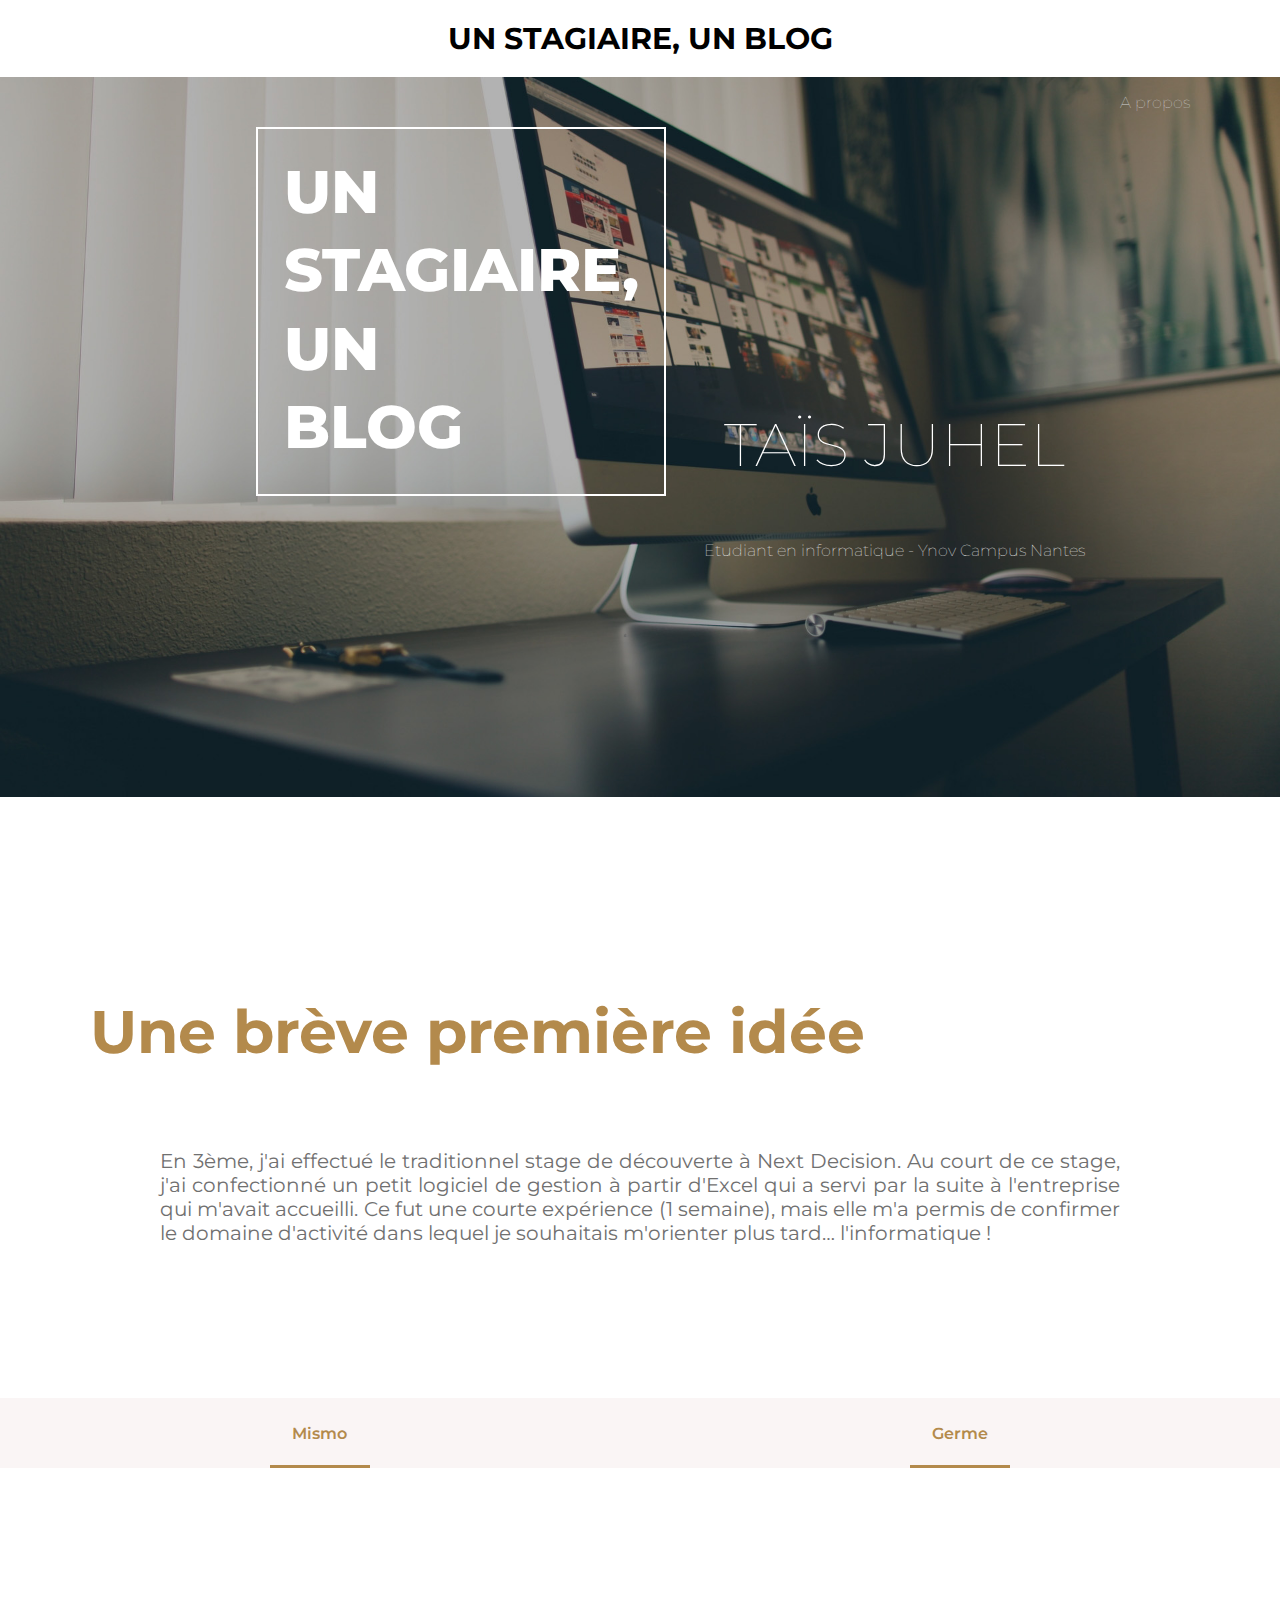
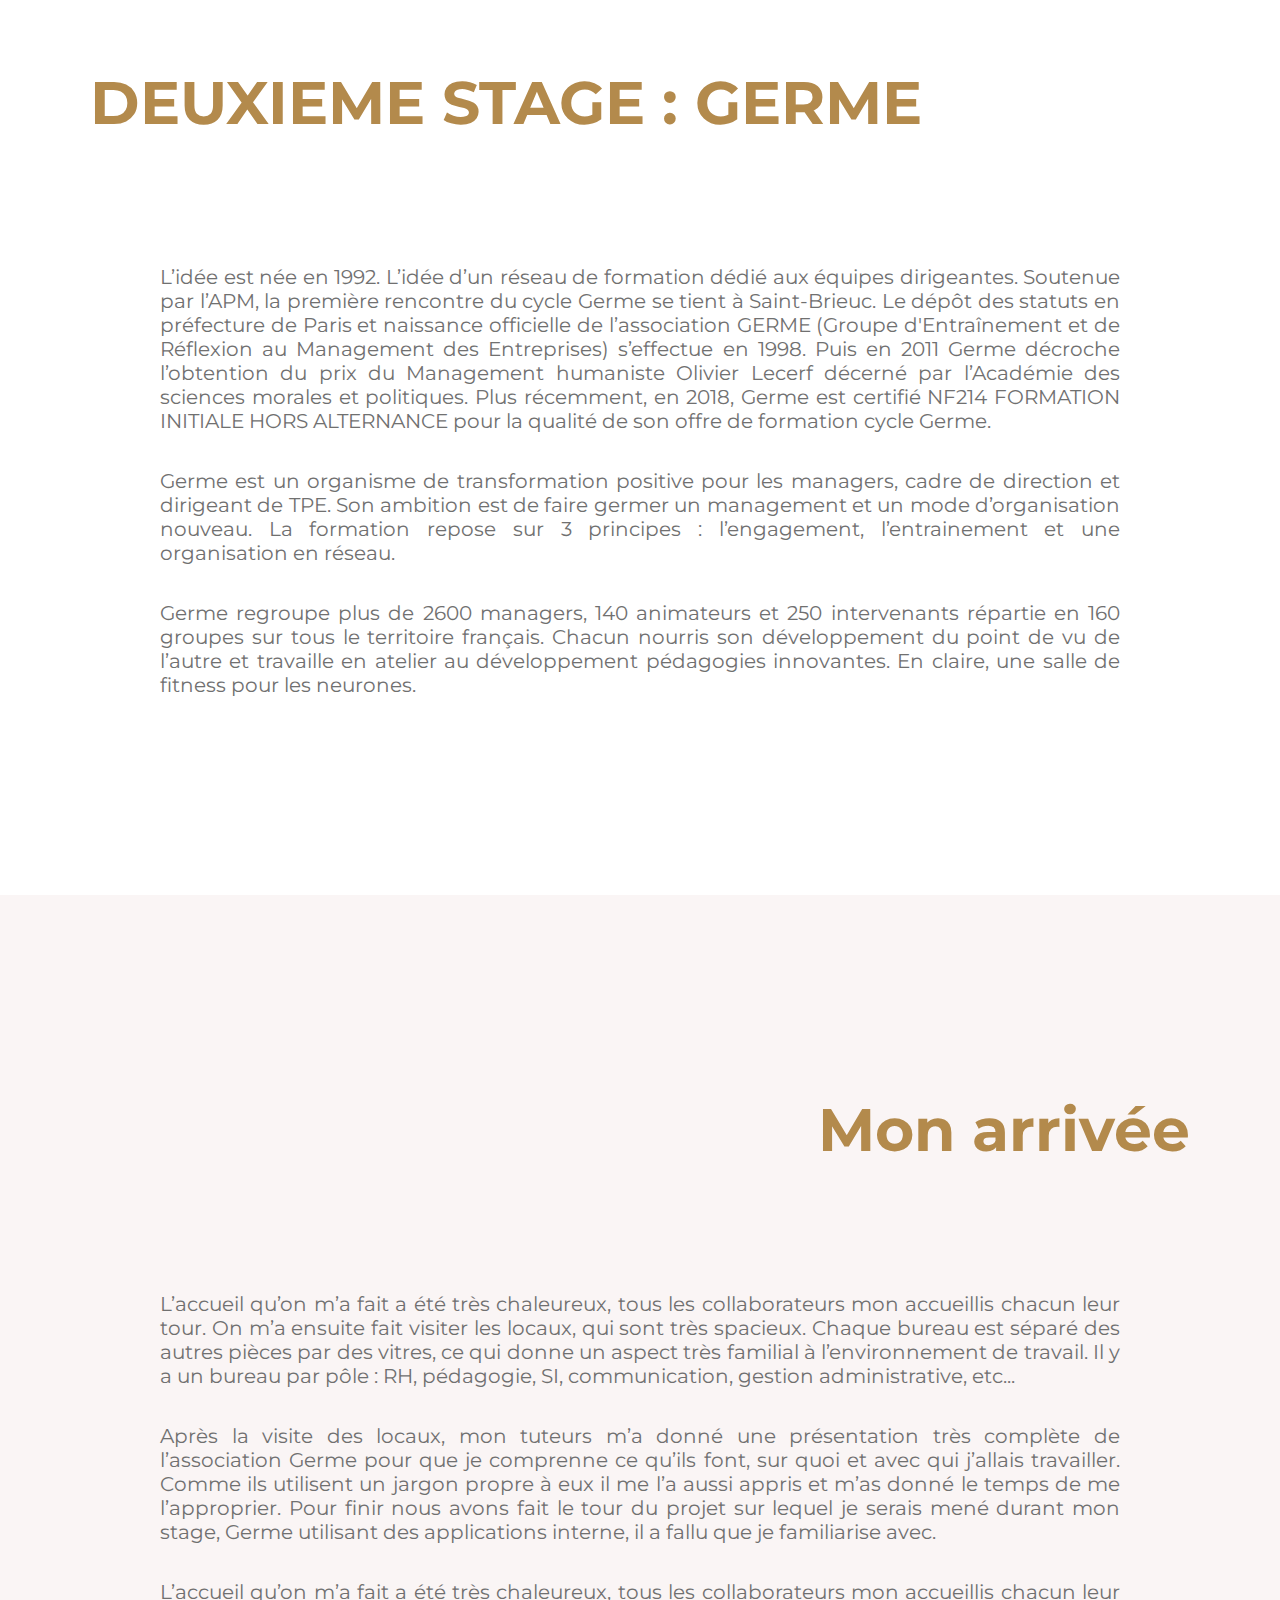
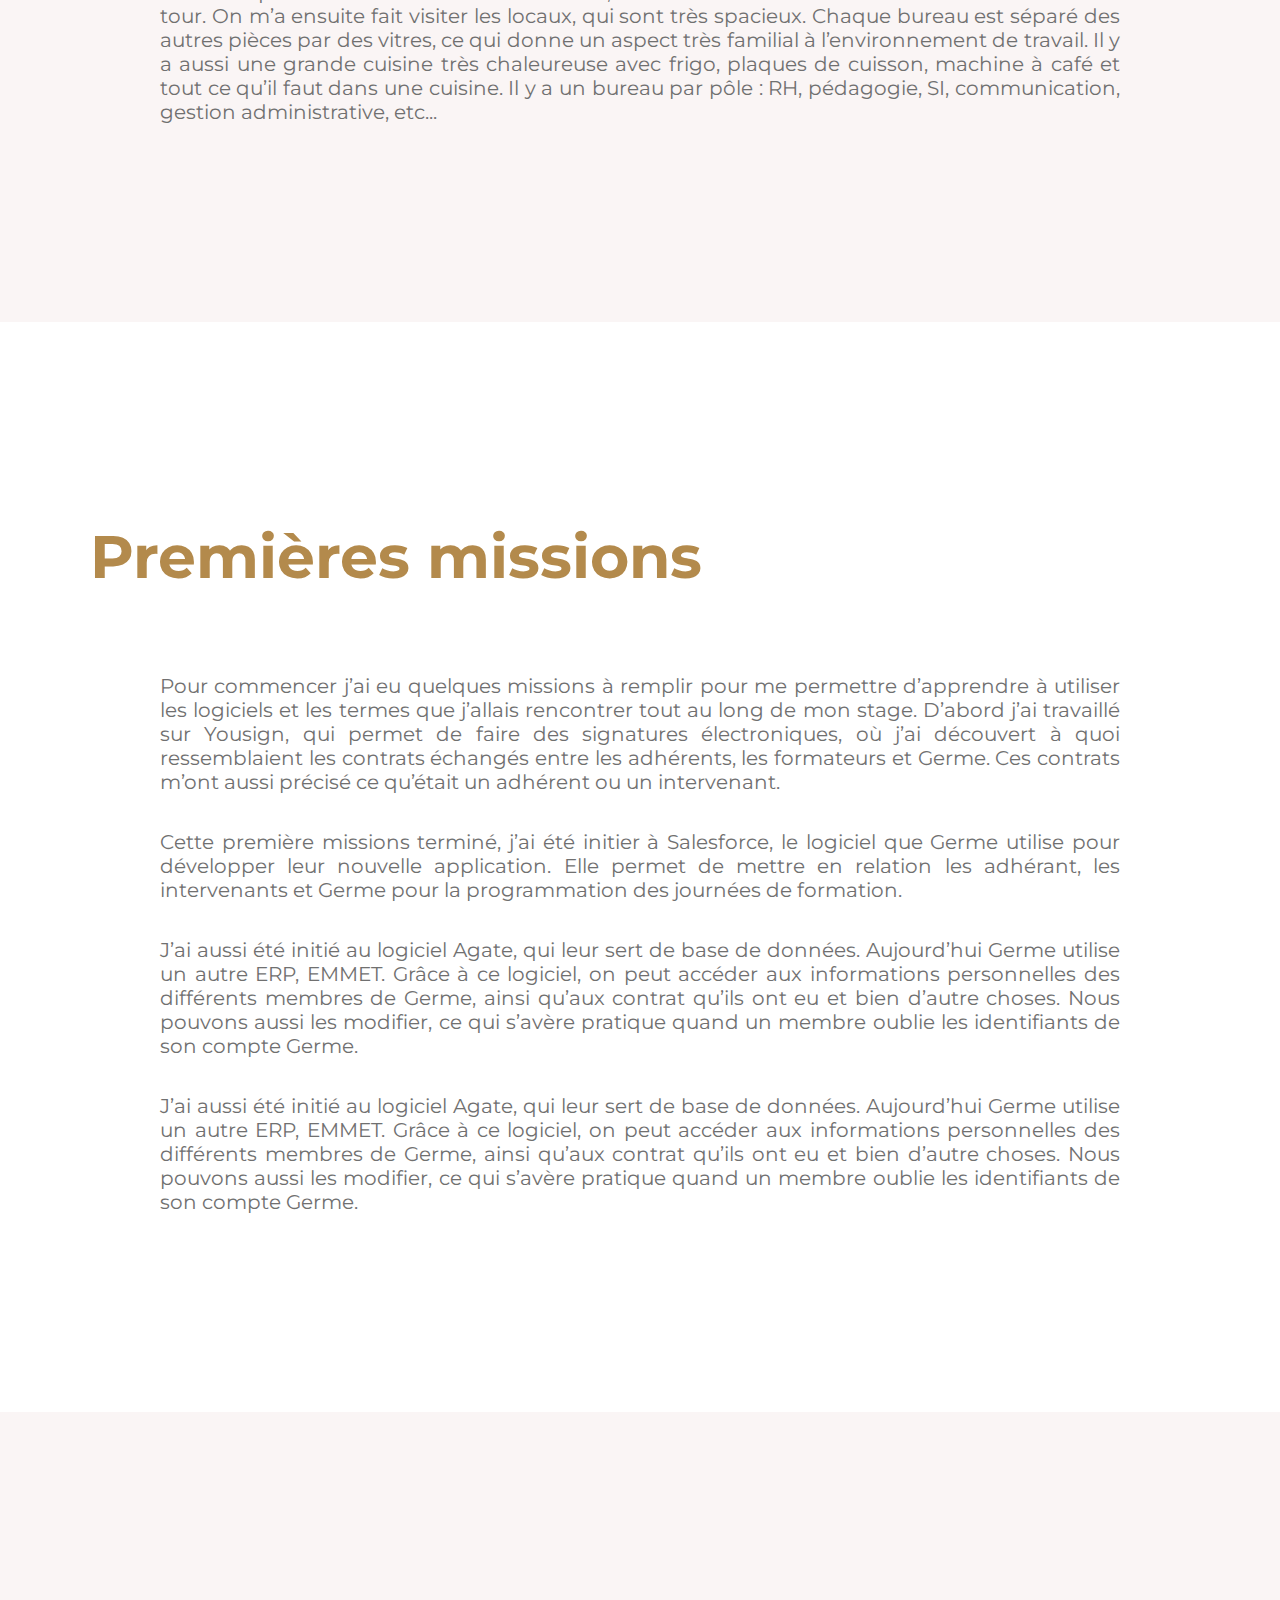
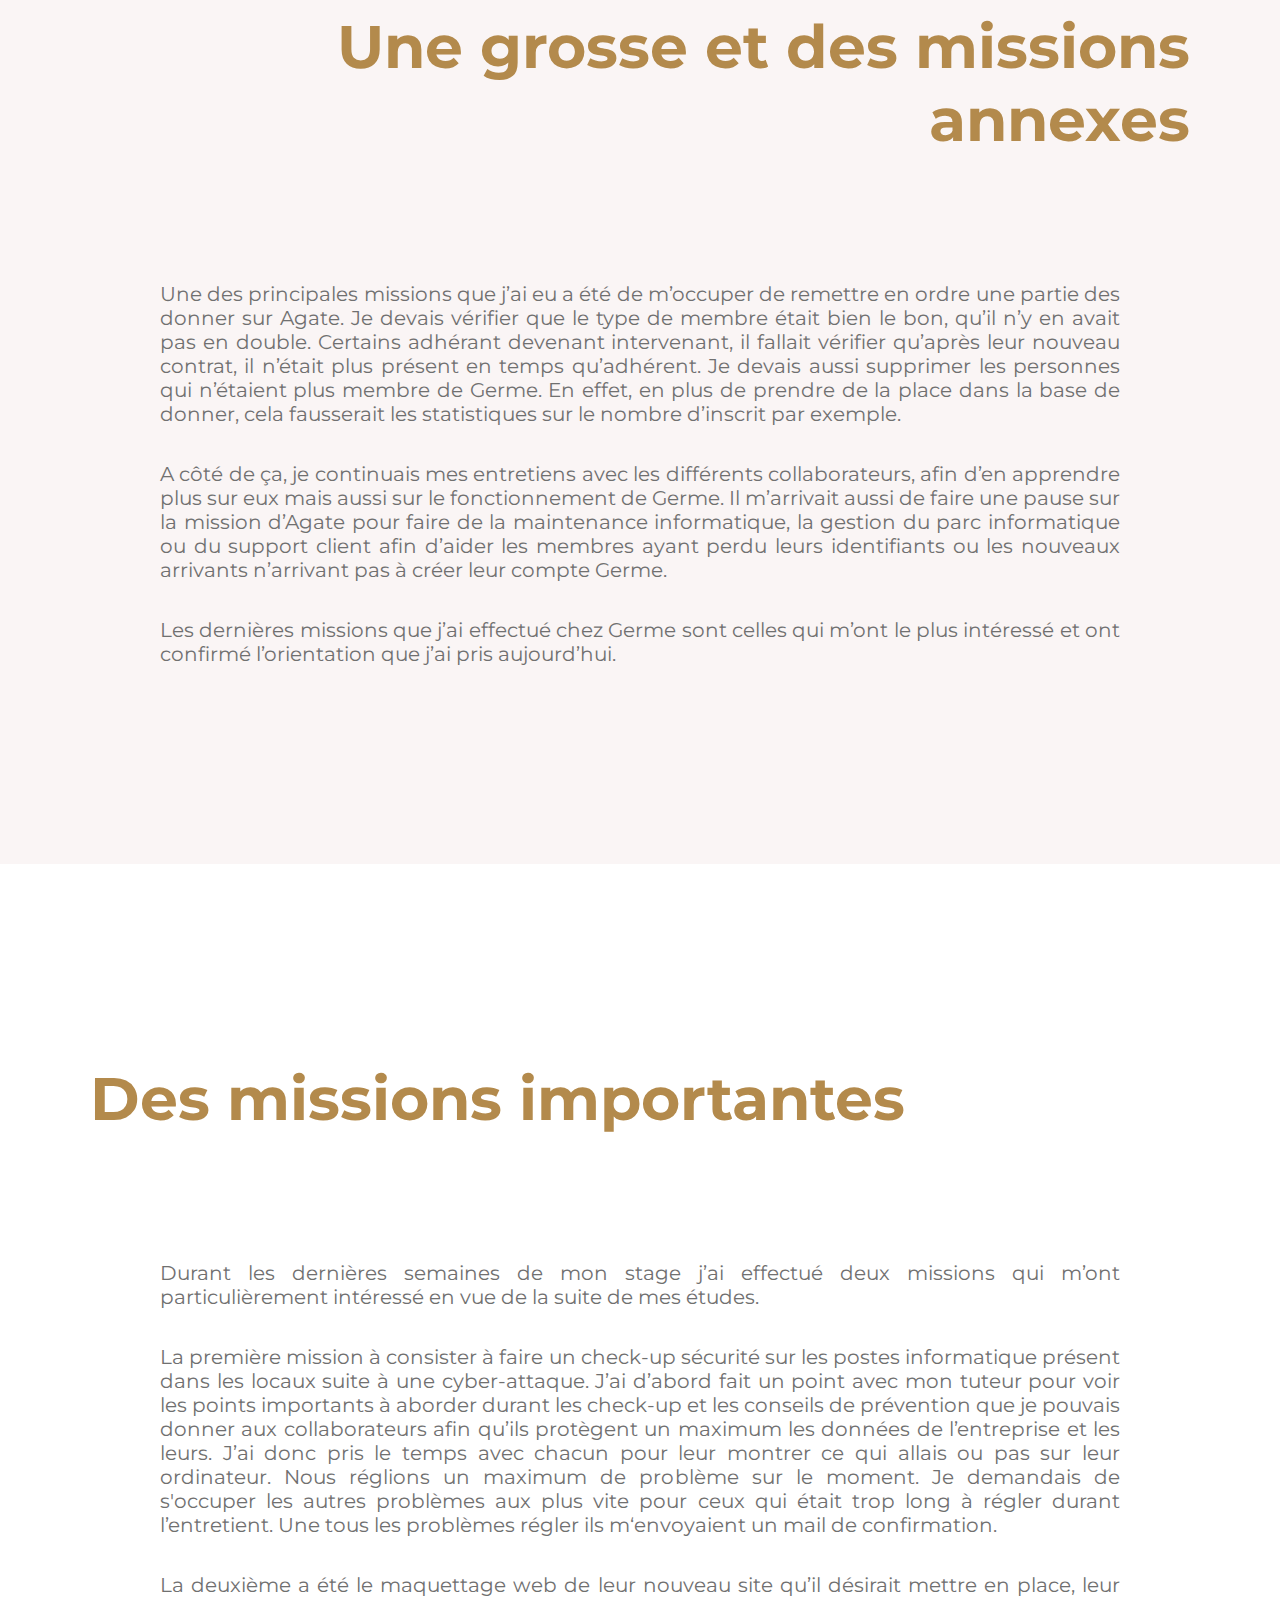
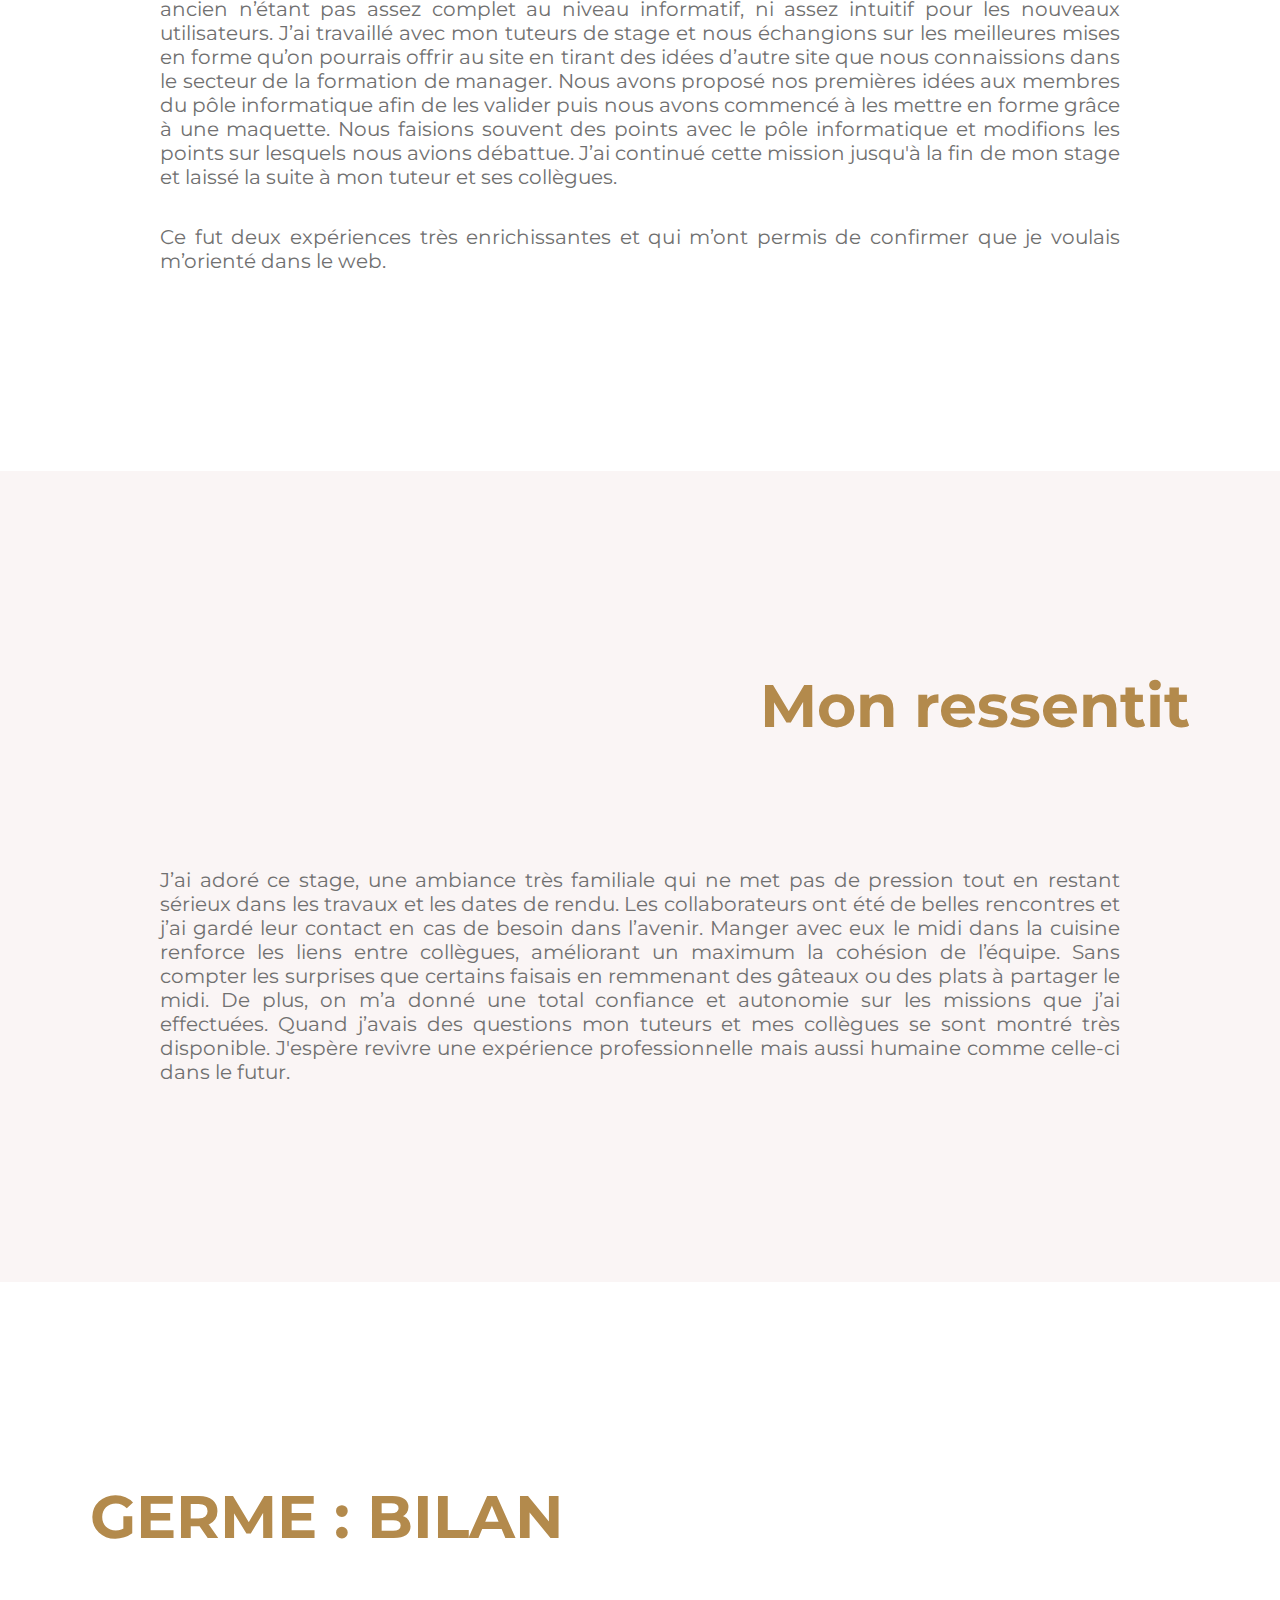
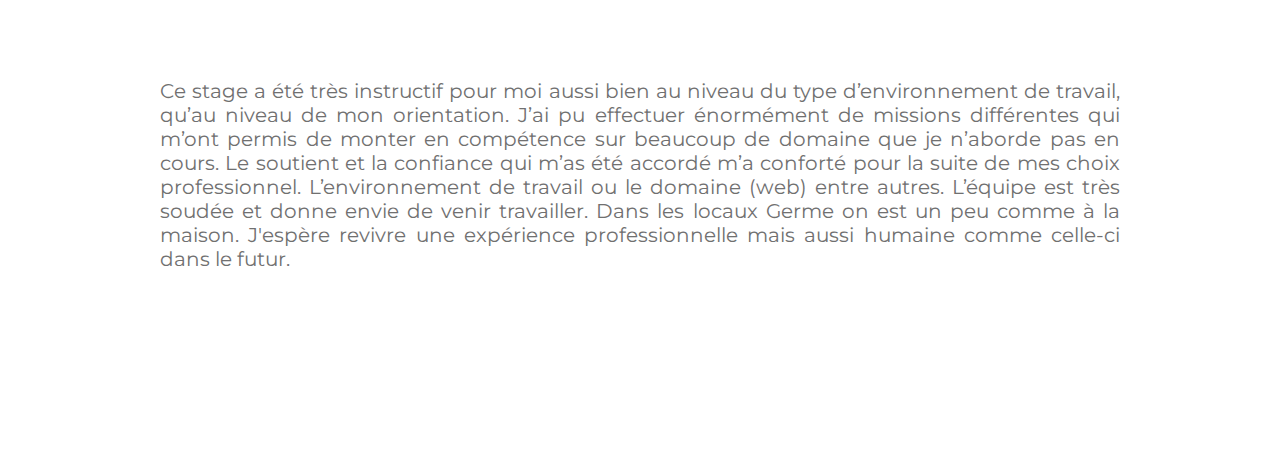
==== blog-germe.html @ 287009fa "toWeb" ====
<!DOCTYPE html>
<html lang="en">
<head>
    <meta charset="UTF-8">
    <meta name="viewport" content="width=device-width, initial-scale=1.0">
    <meta http-equiv="X-UA-Compatible" content="ie=edge">
    <link rel="stylesheet" href="css/blog.css">
    <link href="https://fonts.googleapis.com/css?family=Montserrat:400,800&display=swap" rel="stylesheet">
    <title>Un stagiaire, un blog</title>
</head>
<body>
    <h1>UN STAGIAIRE, UN BLOG</h1>
    <section id="pres">
        <div id="svg">
           <a id="aPropos" href="/">A propos</a>
        </div>
        <div id="profPres">
            <div id="cadre">
                <p>UN</p>
                <p>STAGIAIRE,</p>
                <p>UN</p>
                <p>BLOG</p>
            </div>
            <div id="info">
                <p id="name">TAÏS JUHEL</p>
                <p>Etudiant en informatique - Ynov Campus Nantes</p>
            </div>
        </div>
    </section>
    <article>
        <h2>Une brève première idée</h2>
        <p>En 3ème, j'ai effectué le traditionnel stage de découverte à Next Decision. Au court de ce stage, j'ai confectionné un petit logiciel de gestion à partir d'Excel qui a servi par la suite à l'entreprise qui m'avait accueilli. Ce fut une courte expérience (1 semaine), mais elle m'a permis de confirmer le domaine d'activité dans lequel je souhaitais m'orienter plus tard… l'informatique !</p>
    </article>
    <nav id="exp">
        <a href="blog-mismo.html" id="mismo" class="ongletChoix1">Mismo</a>
        <a href="blog-germe.html" id="germe" class="ongletChoix2">Germe</a>
    </nav>
    <article class="pair">
        <h2>DEUXIEME STAGE : GERME</h2>
        <p class="firstP">L’idée est née en 1992. L’idée d’un réseau de formation dédié aux équipes dirigeantes. Soutenue par l’APM, la première rencontre du cycle Germe se tient à Saint-Brieuc. Le dépôt des statuts en préfecture de Paris et naissance officielle de l’association GERME (Groupe d'Entraînement et de Réflexion au Management des Entreprises) s’effectue en 1998. Puis en 2011 Germe décroche l’obtention du prix du Management humaniste Olivier Lecerf décerné par l’Académie des sciences morales et politiques. Plus récemment, en 2018, Germe est certifié NF214 FORMATION INITIALE HORS ALTERNANCE pour la qualité de son offre de formation cycle Germe. </p>
        <p>Germe est un organisme de transformation positive pour les managers, cadre de direction et dirigeant de TPE. Son ambition est de faire germer un management et un mode d’organisation nouveau. La formation repose sur 3 principes : l’engagement, l’entrainement et une organisation en réseau. </p>
        <p class="lastP">Germe regroupe plus de 2600 managers, 140 animateurs et 250 intervenants répartie en 160 groupes sur tous le territoire français. Chacun nourris son développement du point de vu de l’autre et travaille en atelier au développement pédagogies innovantes. En claire, une salle de fitness pour les neurones. </p>
    </article>
    <article class="impair">
        <h2>Mon arrivée</h2>
        <p class="firstP">L’accueil qu’on m’a fait a été très chaleureux, tous les collaborateurs mon accueillis chacun leur tour. On m’a ensuite fait visiter les locaux, qui sont très spacieux. Chaque bureau est séparé des autres pièces par des vitres, ce qui donne un aspect très familial à l’environnement de travail. Il y a un bureau par pôle : RH, pédagogie, SI, communication, gestion administrative, etc... </p>
        <p>Après la visite des locaux, mon tuteurs m’a donné une présentation très complète de l’association Germe pour que je comprenne ce qu’ils font, sur quoi et avec qui j’allais travailler. Comme ils utilisent un jargon propre à eux il me l’a aussi appris et m’as donné le temps de me l’approprier. Pour finir nous avons fait le tour du projet sur lequel je serais mené durant mon stage, Germe utilisant des applications interne, il a fallu que je familiarise avec. </p>
        <p class="lastP">L’accueil qu’on m’a fait a été très chaleureux, tous les collaborateurs mon accueillis chacun leur tour. On m’a ensuite fait visiter les locaux, qui sont très spacieux. Chaque bureau est séparé des autres pièces par des vitres, ce qui donne un aspect très familial à l’environnement de travail. Il y a aussi une grande cuisine très chaleureuse avec frigo, plaques de cuisson, machine à café et tout ce qu’il faut dans une cuisine. Il y a un bureau par pôle : RH, pédagogie, SI, communication, gestion administrative, etc... </p>
    </article>
    <article class="pair">
        <h2>Premières missions</h2>
        <p class="fistP">Pour commencer j’ai eu quelques missions à remplir pour me permettre d’apprendre à utiliser les logiciels et les termes que j’allais rencontrer tout au long de mon stage. D’abord j’ai travaillé sur Yousign, qui permet de faire des signatures électroniques, où j’ai découvert à quoi ressemblaient les contrats échangés entre les adhérents, les formateurs et Germe. Ces contrats m’ont aussi précisé ce qu’était un adhérent ou un intervenant. </p>
        <p>Cette première missions terminé, j’ai été initier à Salesforce, le logiciel que Germe utilise pour développer leur nouvelle application. Elle permet de mettre en relation les adhérant, les intervenants et Germe pour la programmation des journées de formation. </p>
        <p>J’ai aussi été initié au logiciel Agate, qui leur sert de base de données. Aujourd’hui Germe utilise un autre ERP, EMMET. Grâce à ce logiciel, on peut accéder aux informations personnelles des différents membres de Germe, ainsi qu’aux contrat qu’ils ont eu et bien d’autre choses. Nous pouvons aussi les modifier, ce qui s’avère pratique quand un membre oublie les identifiants de son compte Germe. </p>
        <p class="lastP">J’ai aussi été initié au logiciel Agate, qui leur sert de base de données. Aujourd’hui Germe utilise un autre ERP, EMMET. Grâce à ce logiciel, on peut accéder aux informations personnelles des différents membres de Germe, ainsi qu’aux contrat qu’ils ont eu et bien d’autre choses. Nous pouvons aussi les modifier, ce qui s’avère pratique quand un membre oublie les identifiants de son compte Germe. </p>
    </article>
    <article class="impair">
        <h2>Une grosse et des missions annexes</h2>
        <p class="firstP">Une des principales missions que j’ai eu a été de m’occuper de remettre en ordre une partie des donner sur Agate. Je devais vérifier que le type de membre était bien le bon, qu’il n’y en avait pas en double. Certains adhérant devenant intervenant, il fallait vérifier qu’après leur nouveau contrat, il n’était plus présent en temps qu’adhérent. Je devais aussi supprimer les personnes qui n’étaient plus membre de Germe. En effet, en plus de prendre de la place dans la base de donner, cela fausserait les statistiques sur le nombre d’inscrit par exemple. </p>
        <p>A côté de ça, je continuais mes entretiens avec les différents collaborateurs, afin d’en apprendre plus sur eux mais aussi sur le fonctionnement de Germe. Il m’arrivait aussi de faire une pause sur la mission d’Agate pour faire de la maintenance informatique, la gestion du parc informatique ou du support client afin d’aider les membres ayant perdu leurs identifiants ou les nouveaux arrivants n’arrivant pas à créer leur compte Germe. </p>
        <p class="lastP">Les dernières missions que j’ai effectué chez Germe sont celles qui m’ont le plus intéressé et ont confirmé l’orientation que j’ai pris aujourd’hui. </p>
    </article>
    <article class="pair">
        <h2>Des missions importantes</h2>
        <p class="firstP">Durant les dernières semaines de mon stage j’ai effectué deux missions qui m’ont particulièrement intéressé en vue de la suite de mes études.  </p>
        <p>La première mission à consister à faire un check-up sécurité sur les postes informatique présent dans les locaux suite à une cyber-attaque. J’ai d’abord fait un point avec mon tuteur pour voir les points importants à aborder durant les check-up et les conseils de prévention que je pouvais donner aux collaborateurs afin qu’ils protègent un maximum les données de l’entreprise et les leurs. J’ai donc pris le temps avec chacun pour leur montrer ce qui allais ou pas sur leur ordinateur. Nous réglions un maximum de problème sur le moment. Je demandais de s'occuper les autres problèmes aux plus vite pour ceux qui était trop long à régler durant l’entretient. Une tous les problèmes régler ils m‘envoyaient un mail de confirmation. </p>
        <p>La deuxième a été le maquettage web de leur nouveau site qu’il désirait mettre en place, leur ancien n’étant pas assez complet au niveau informatif, ni assez intuitif pour les nouveaux utilisateurs. J’ai travaillé avec mon tuteurs de stage et nous échangions sur les meilleures mises en forme qu’on pourrais offrir au site en tirant des idées d’autre site que nous connaissions dans le secteur de la formation de manager. Nous avons proposé nos premières idées aux membres du pôle informatique afin de les valider puis nous avons commencé à les mettre en forme grâce à une maquette. Nous faisions souvent des points avec le pôle informatique et modifions les points sur lesquels nous avions débattue. J’ai continué cette mission jusqu'à la fin de mon stage et laissé la suite à mon tuteur et ses collègues.</p>
        <p class="lastP">Ce fut deux expériences très enrichissantes et qui m’ont permis de confirmer que je voulais m’orienté dans le web. </p>
    </article>
    <article class="impair">
        <h2>Mon ressentit</h2>
        <p class="firstP lastP">J’ai adoré ce stage, une ambiance très familiale qui ne met pas de pression tout en restant sérieux dans les travaux et les dates de rendu. Les collaborateurs ont été de belles rencontres et j’ai gardé leur contact en cas de besoin dans l’avenir. Manger avec eux le midi dans la cuisine renforce les liens entre collègues, améliorant un maximum la cohésion de l’équipe. Sans compter les surprises que certains faisais en remmenant des gâteaux ou des plats à partager le midi. De plus, on m’a donné une total confiance et autonomie sur les missions que j’ai effectuées. Quand j’avais des questions mon tuteurs et mes collègues se sont montré très disponible. J'espère revivre une expérience professionnelle mais aussi humaine comme celle-ci dans le futur.</p>
    </article>
    <article class="pair">
        <h2>GERME : BILAN</h2>
        <p class="firstP lastP">Ce stage a été très instructif pour moi aussi bien au niveau du type d’environnement de travail, qu’au niveau de mon orientation. J’ai pu effectuer énormément de missions différentes qui m’ont permis de monter en compétence sur beaucoup de domaine que je n’aborde pas en cours. Le soutient et la confiance qui m’as été accordé m’a conforté pour la suite de mes choix professionnel. L’environnement de travail ou le domaine (web) entre autres. L’équipe est très soudée et donne envie de venir travailler. Dans les locaux Germe on est un peu comme à la maison. J'espère revivre une expérience professionnelle mais aussi humaine comme celle-ci dans le futur. </p>
    </article>
</body>
</html>
---- css/blog.css ----
body {
  margin: 0;
  font-family: 'Montserrat', sans-serif;
}

a {
  text-decoration: none;
}

h1 {
  font-weight: bolder;
  text-align: center;
  font-size: 30px;
}

#pres {
  height: 80vh;
  font-weight: lighter;
  text-align: center;
  background: url(../img/applePC.jpg);
  background-size: 100%;
}

#pers img {
  color: red;
}

#profPres {
  position: relative;
  color: white;
  text-align: left;
}

#svg {
  display: -webkit-box;
  display: -ms-flexbox;
  display: flex;
  -webkit-box-align: center;
      -ms-flex-align: center;
          align-items: center;
  -webkit-box-pack: end;
      -ms-flex-pack: end;
          justify-content: flex-end;
  fill: lightgray;
  width: 100%;
  height: 50px;
}

#svg #aPropos {
  color: lightgray;
  margin-right: 10vh;
}

#cadre {
  display: inline-block;
  margin-left: 20%;
  border: solid 2px white;
  padding: 2%;
}

#cadre p {
  margin: 0;
  margin-bottom: 8%;
  font-size: 60px;
  height: 50px;
  font-weight: 800;
}

#info {
  text-align: center;
  position: absolute;
  left: 55%;
  top: 60%;
}

#info #name {
  font-size: 60px;
}

article {
  padding: 15vh 0;
  text-align: justify;
}

article h2 {
  margin: 7vh 7vw;
  color: #B38A4C;
  font-size: 60px;
}

article p {
  margin: 0 auto;
  padding: 2vh 0;
  font-size: 20px;
  color: #707070;
  width: 75%;
}

article .firstP {
  padding-top: 7vh;
}

article .lastP {
  padding-bottom: 7vh;
}

.impair {
  background-color: #FAF5F5;
}

.impair h2 {
  text-align: right;
}

#exp {
  position: relative;
  display: -webkit-box;
  display: -ms-flexbox;
  display: flex;
  -ms-flex-pack: distribute;
      justify-content: space-around;
  -webkit-box-align: center;
      -ms-flex-align: center;
          align-items: center;
  width: 100%;
  background-color: #FAF5F5;
  height: 70px;
}

#exp a {
  color: #B38A4C;
  font-weight: 600;
}

#exp a.ongletChoix1::after {
  position: absolute;
  content: ' ';
  width: 100px;
  height: 3px;
  background-color: #B38A4C;
  bottom: 0;
  left: calc(25% - 50px);
}

#exp a.ongletChoix2::after {
  position: absolute;
  content: ' ';
  width: 100px;
  height: 3px;
  background-color: #B38A4C;
  bottom: 0;
  left: calc(75% - 50px);
}
/*# sourceMappingURL=blog.css.map */
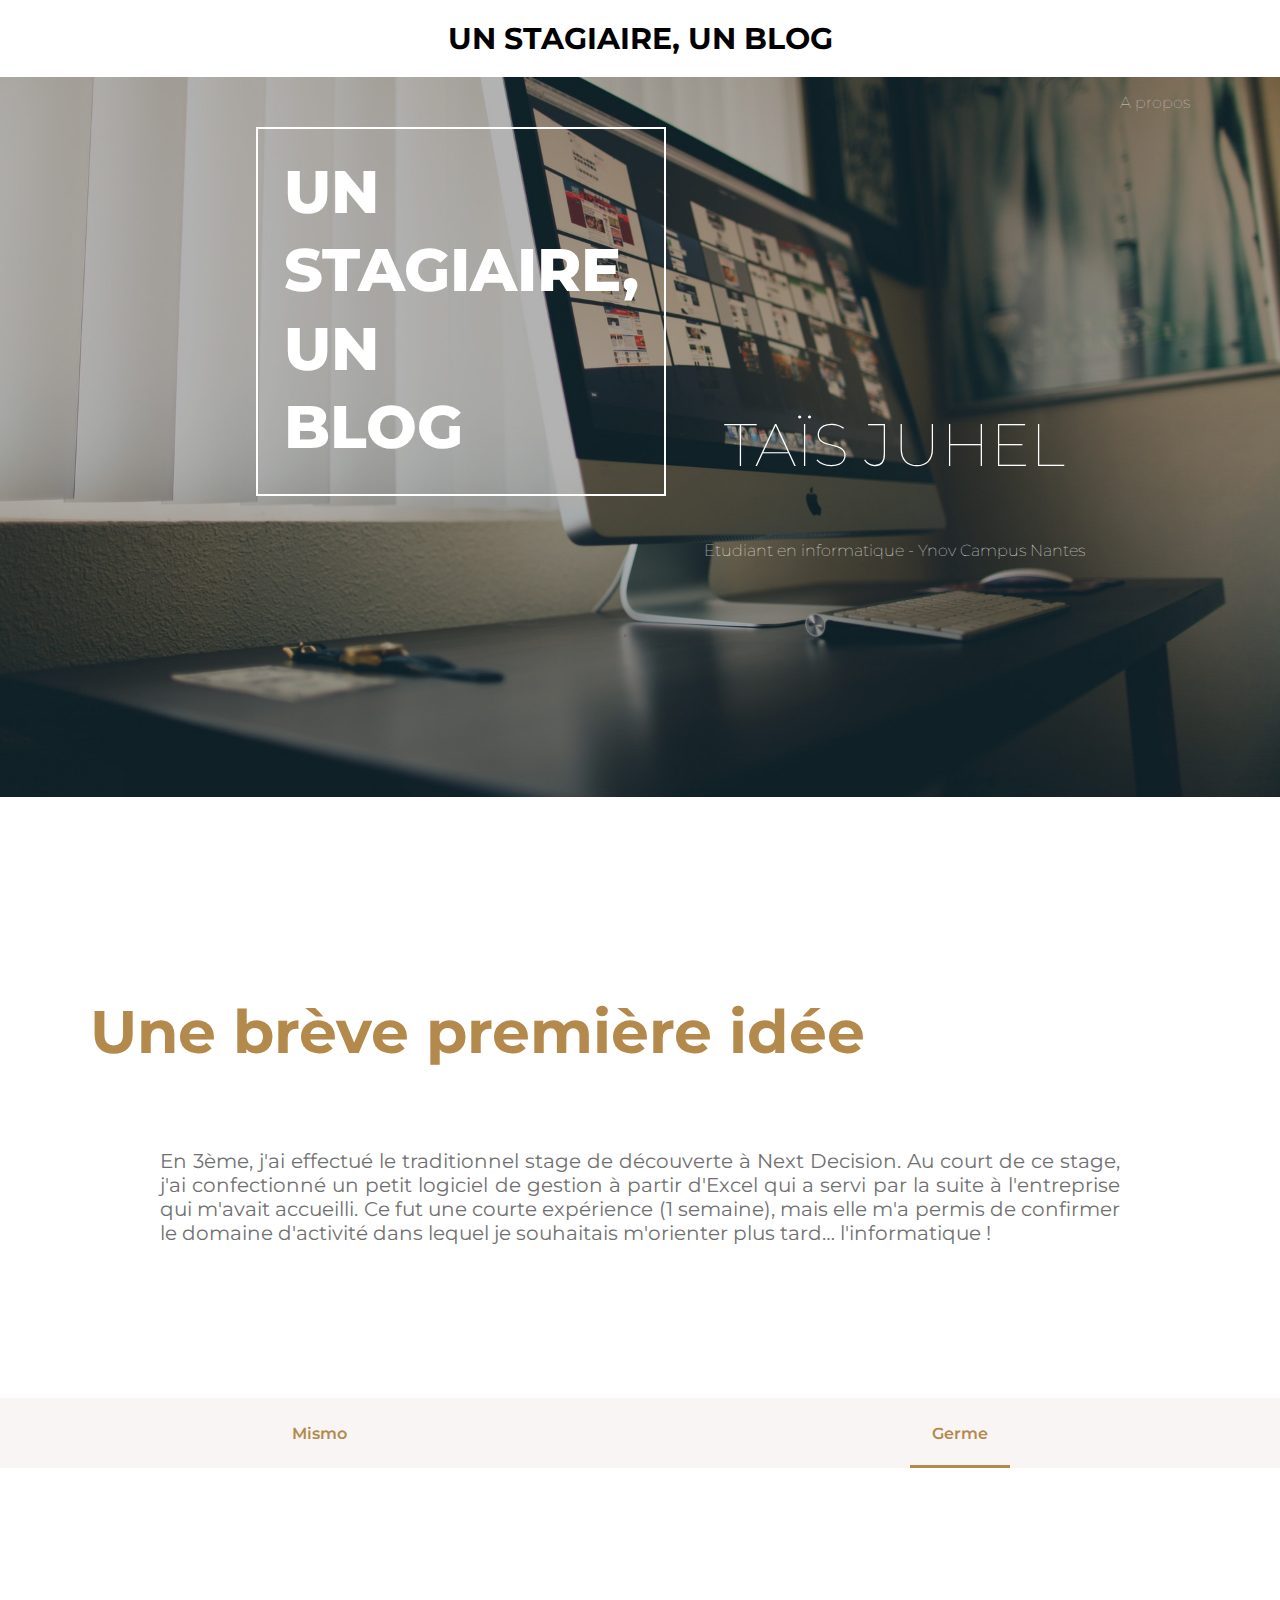
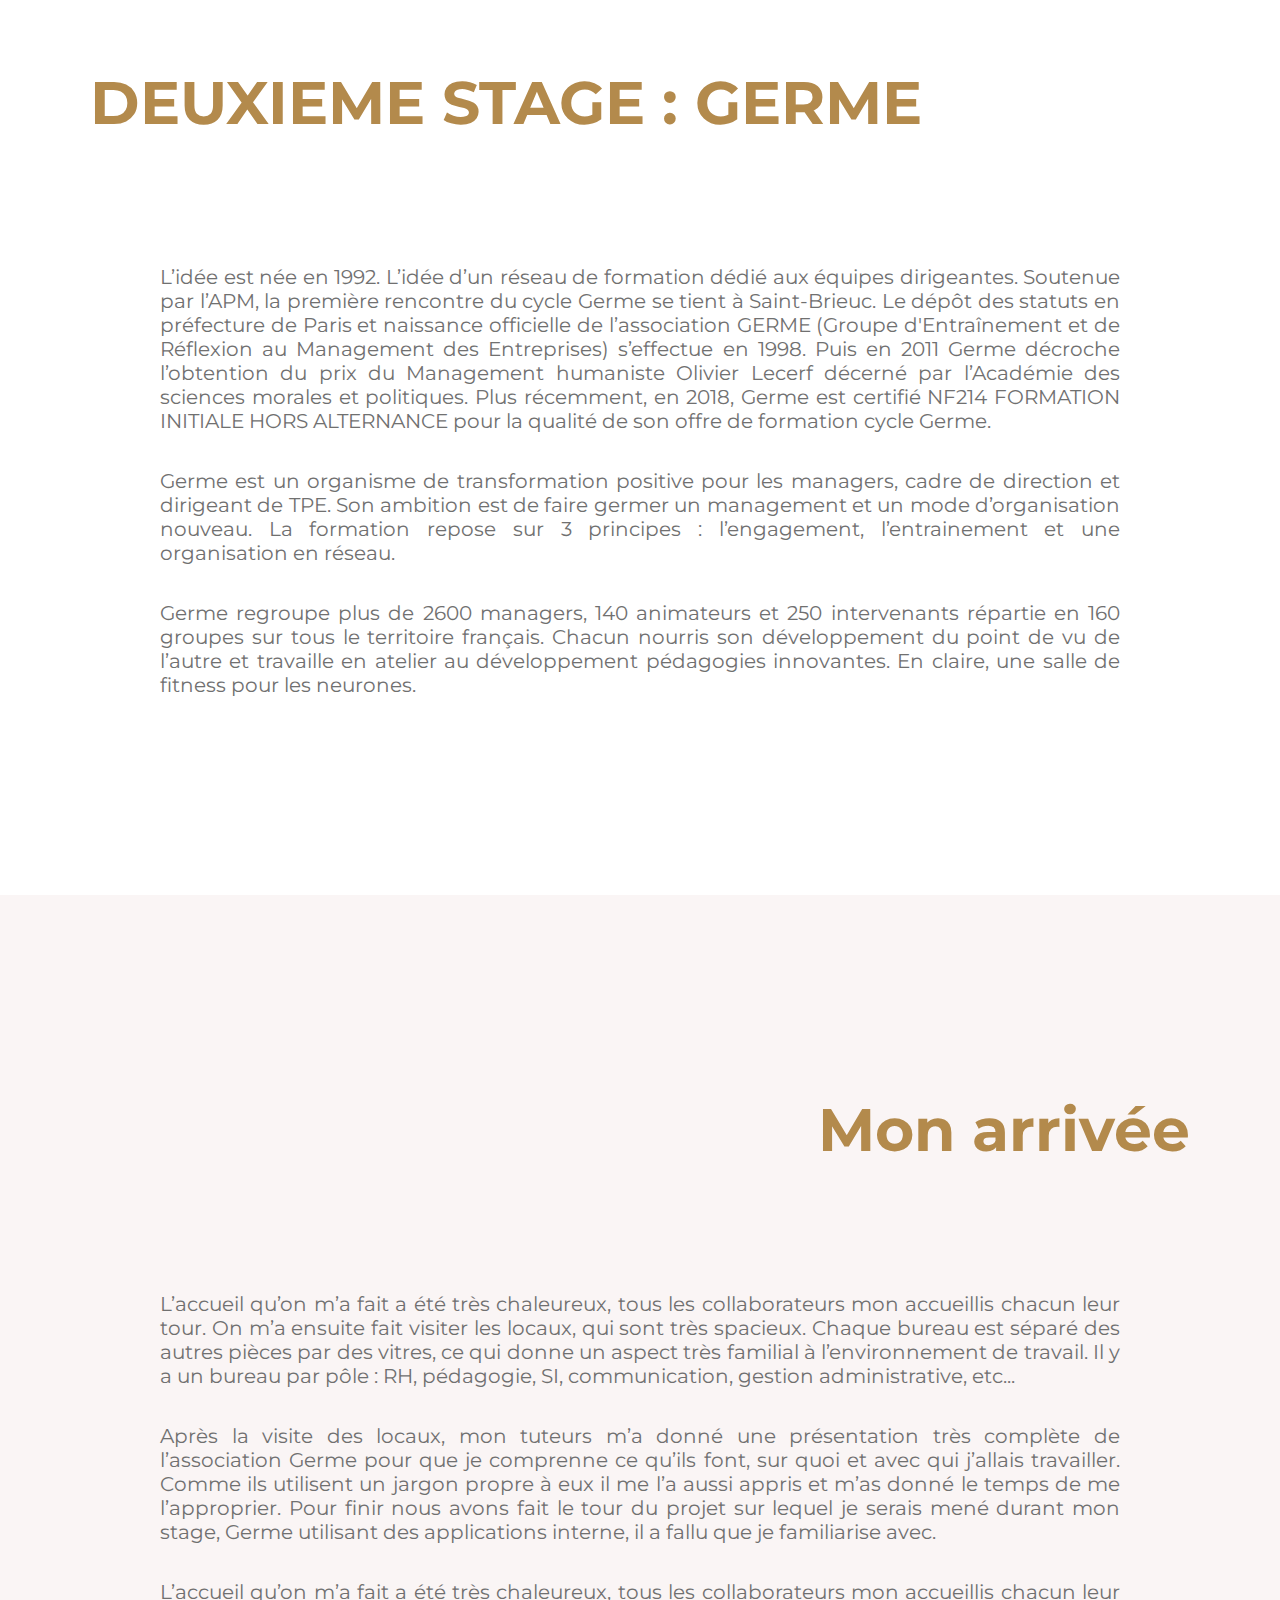
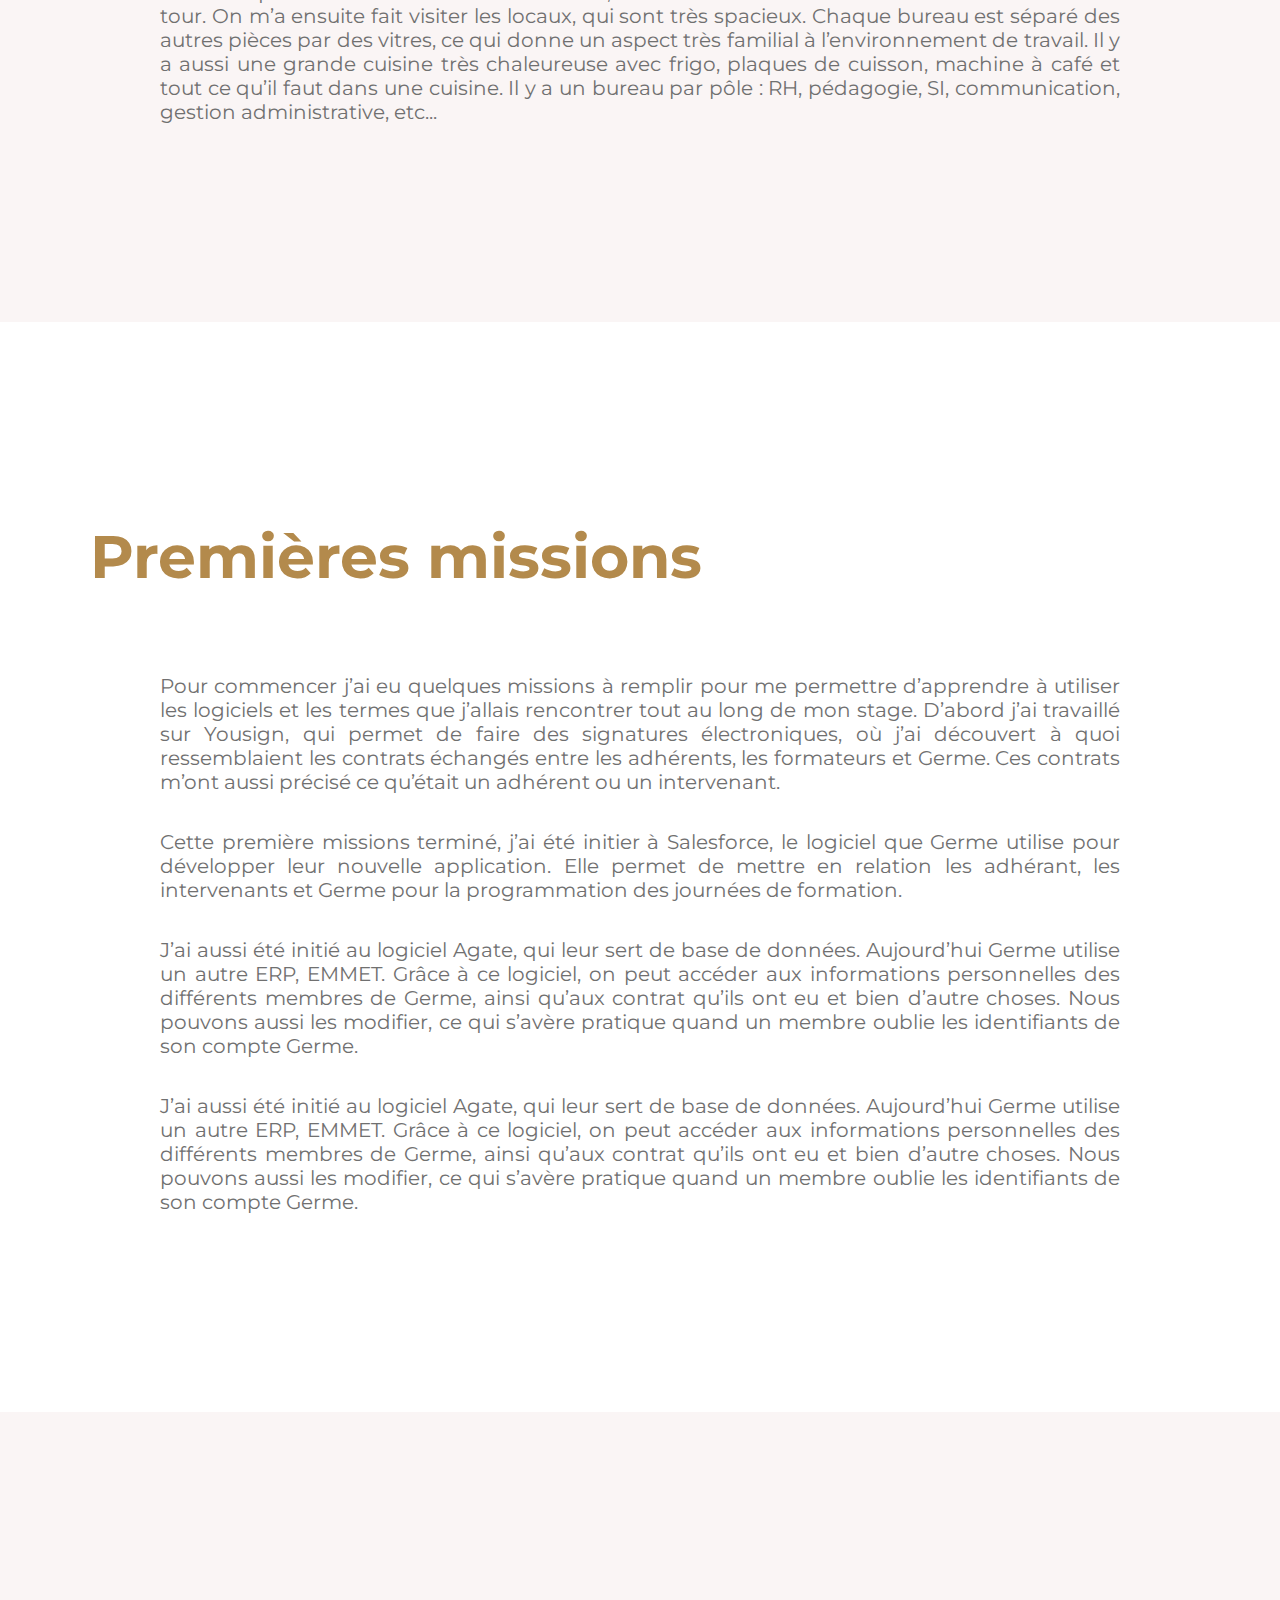
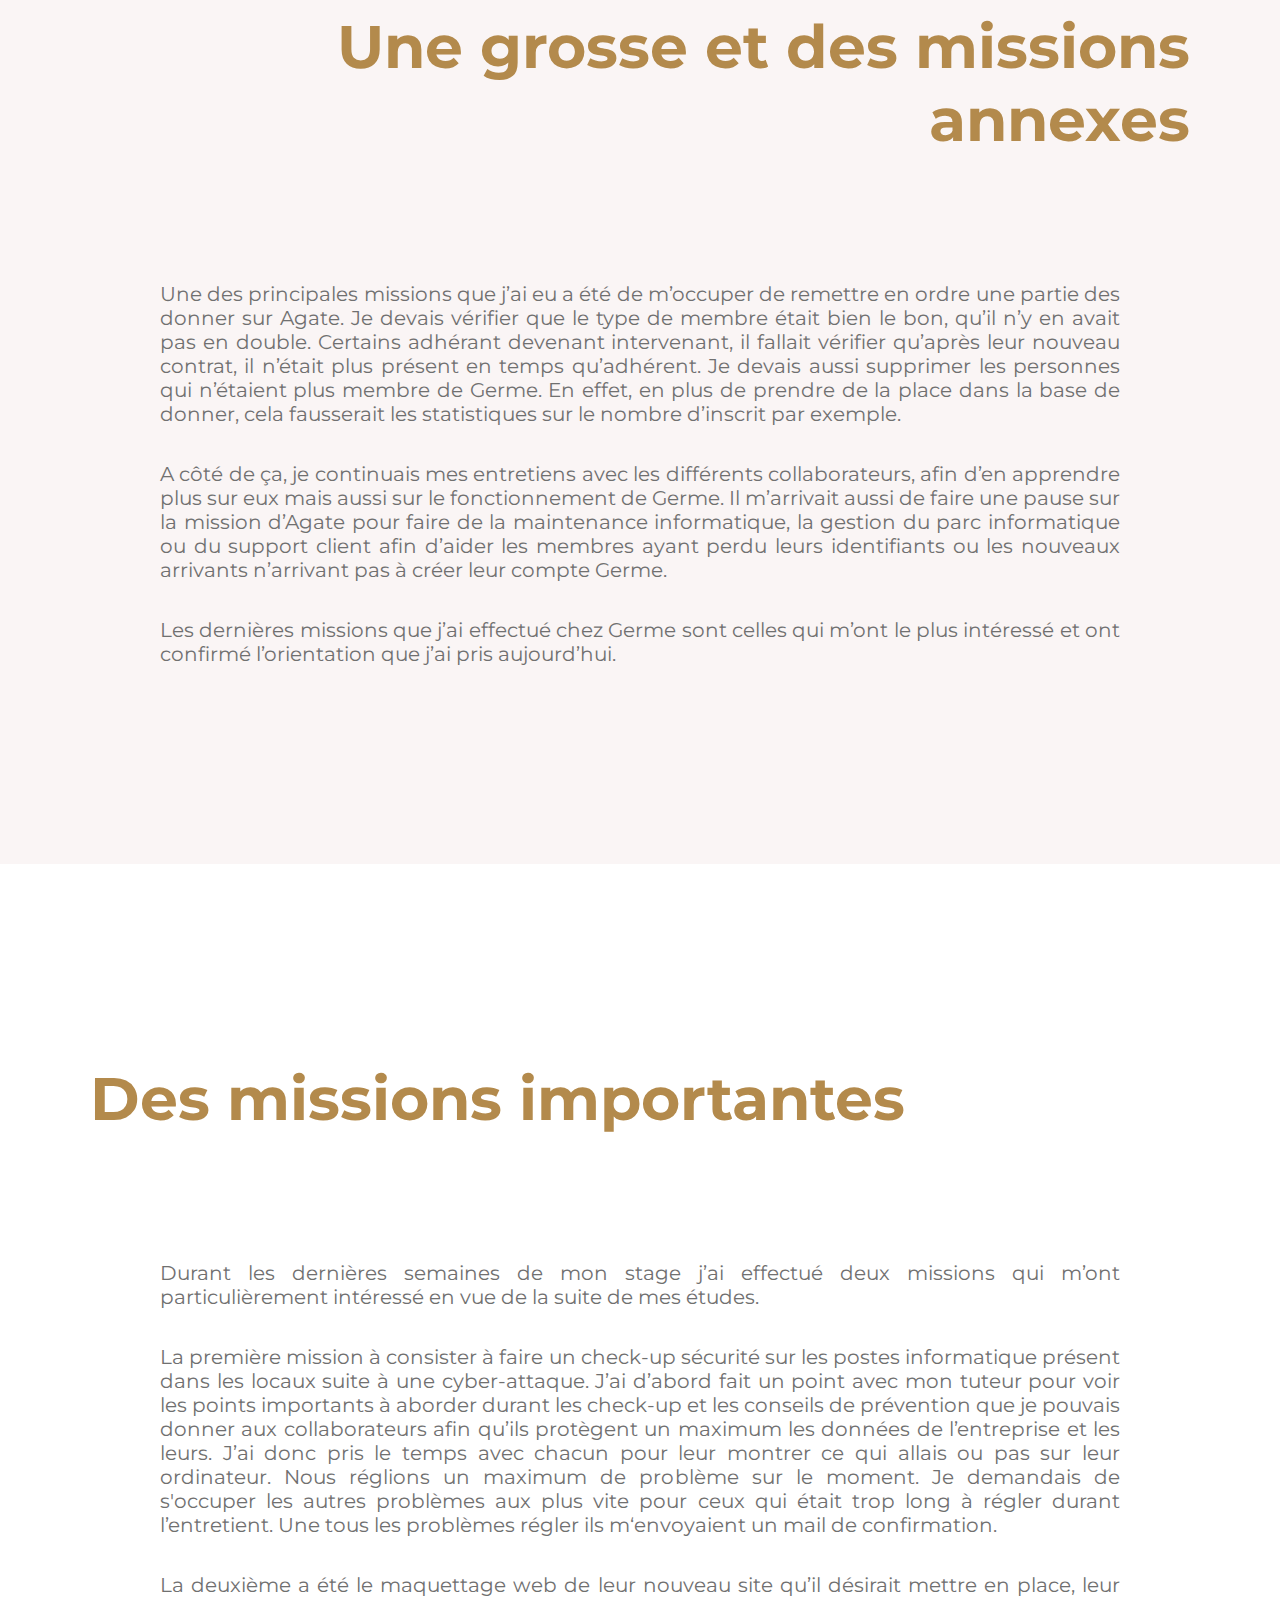
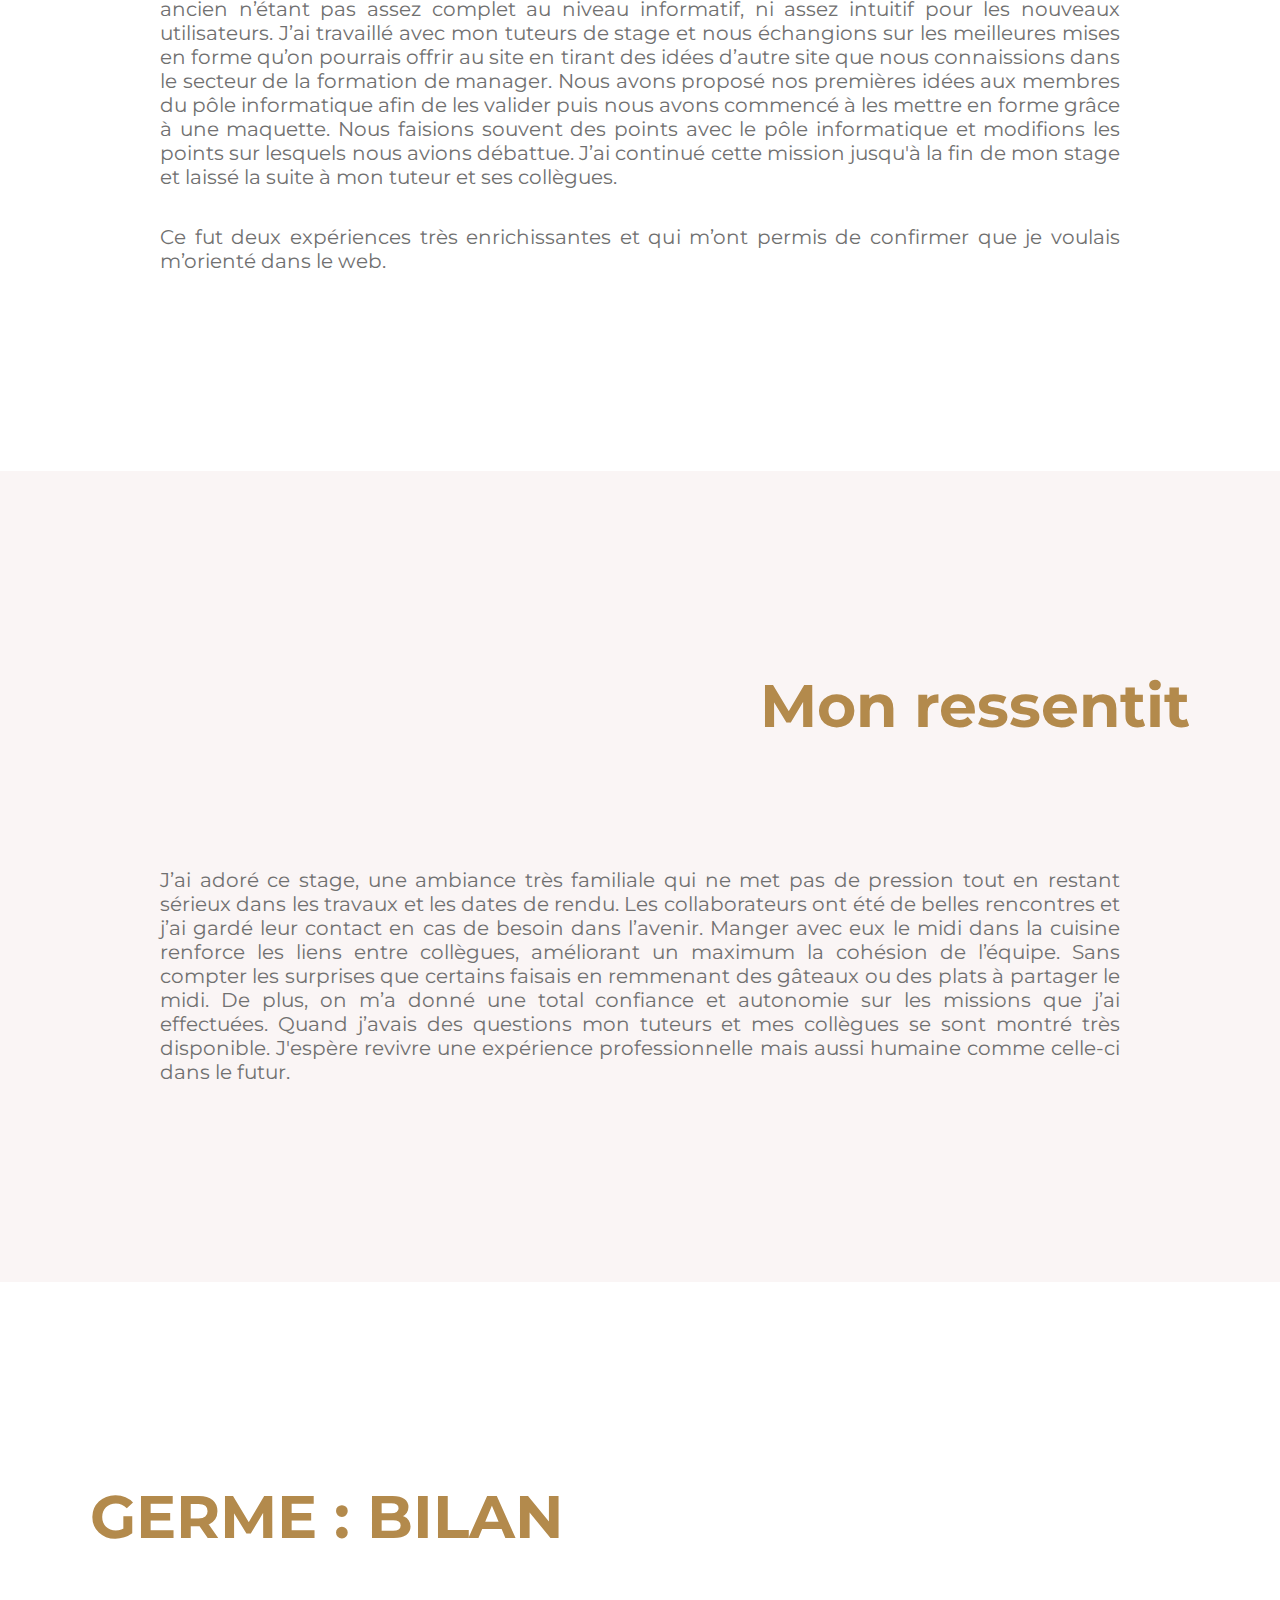
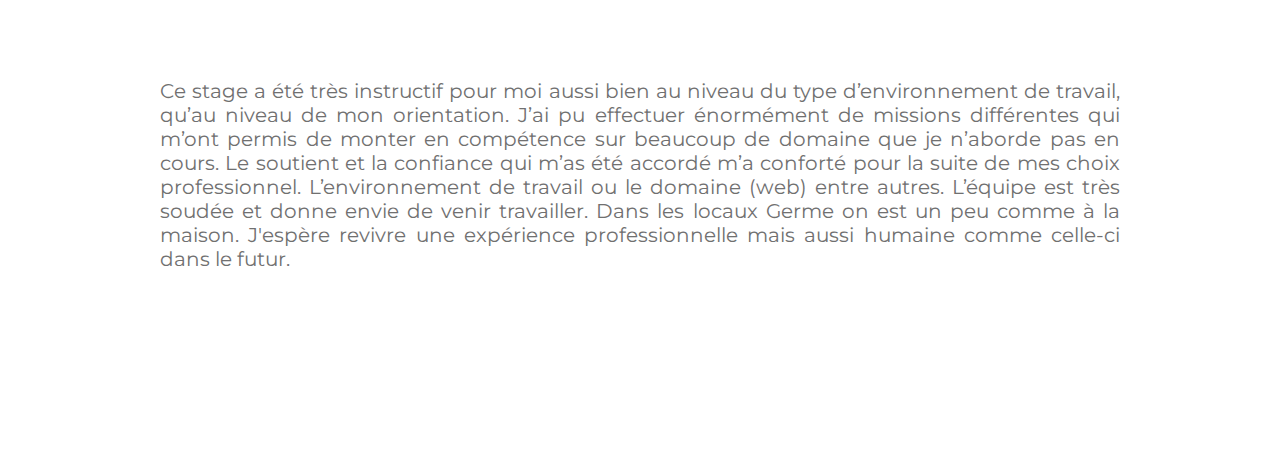
==== commit 9d5b93e9: "toWeb" ====
--- a/blog-germe.html
+++ b/blog-germe.html
@@ -32,7 +32,7 @@
         <p>En 3ème, j'ai effectué le traditionnel stage de découverte à Next Decision. Au court de ce stage, j'ai confectionné un petit logiciel de gestion à partir d'Excel qui a servi par la suite à l'entreprise qui m'avait accueilli. Ce fut une courte expérience (1 semaine), mais elle m'a permis de confirmer le domaine d'activité dans lequel je souhaitais m'orienter plus tard… l'informatique !</p>
     </article>
     <nav id="exp">
-        <a href="blog-mismo.html" id="mismo" class="ongletChoix1">Mismo</a>
+        <a href="blog-mismo.html" id="mismo">Mismo</a>
         <a href="blog-germe.html" id="germe" class="ongletChoix2">Germe</a>
     </nav>
     <article class="pair">
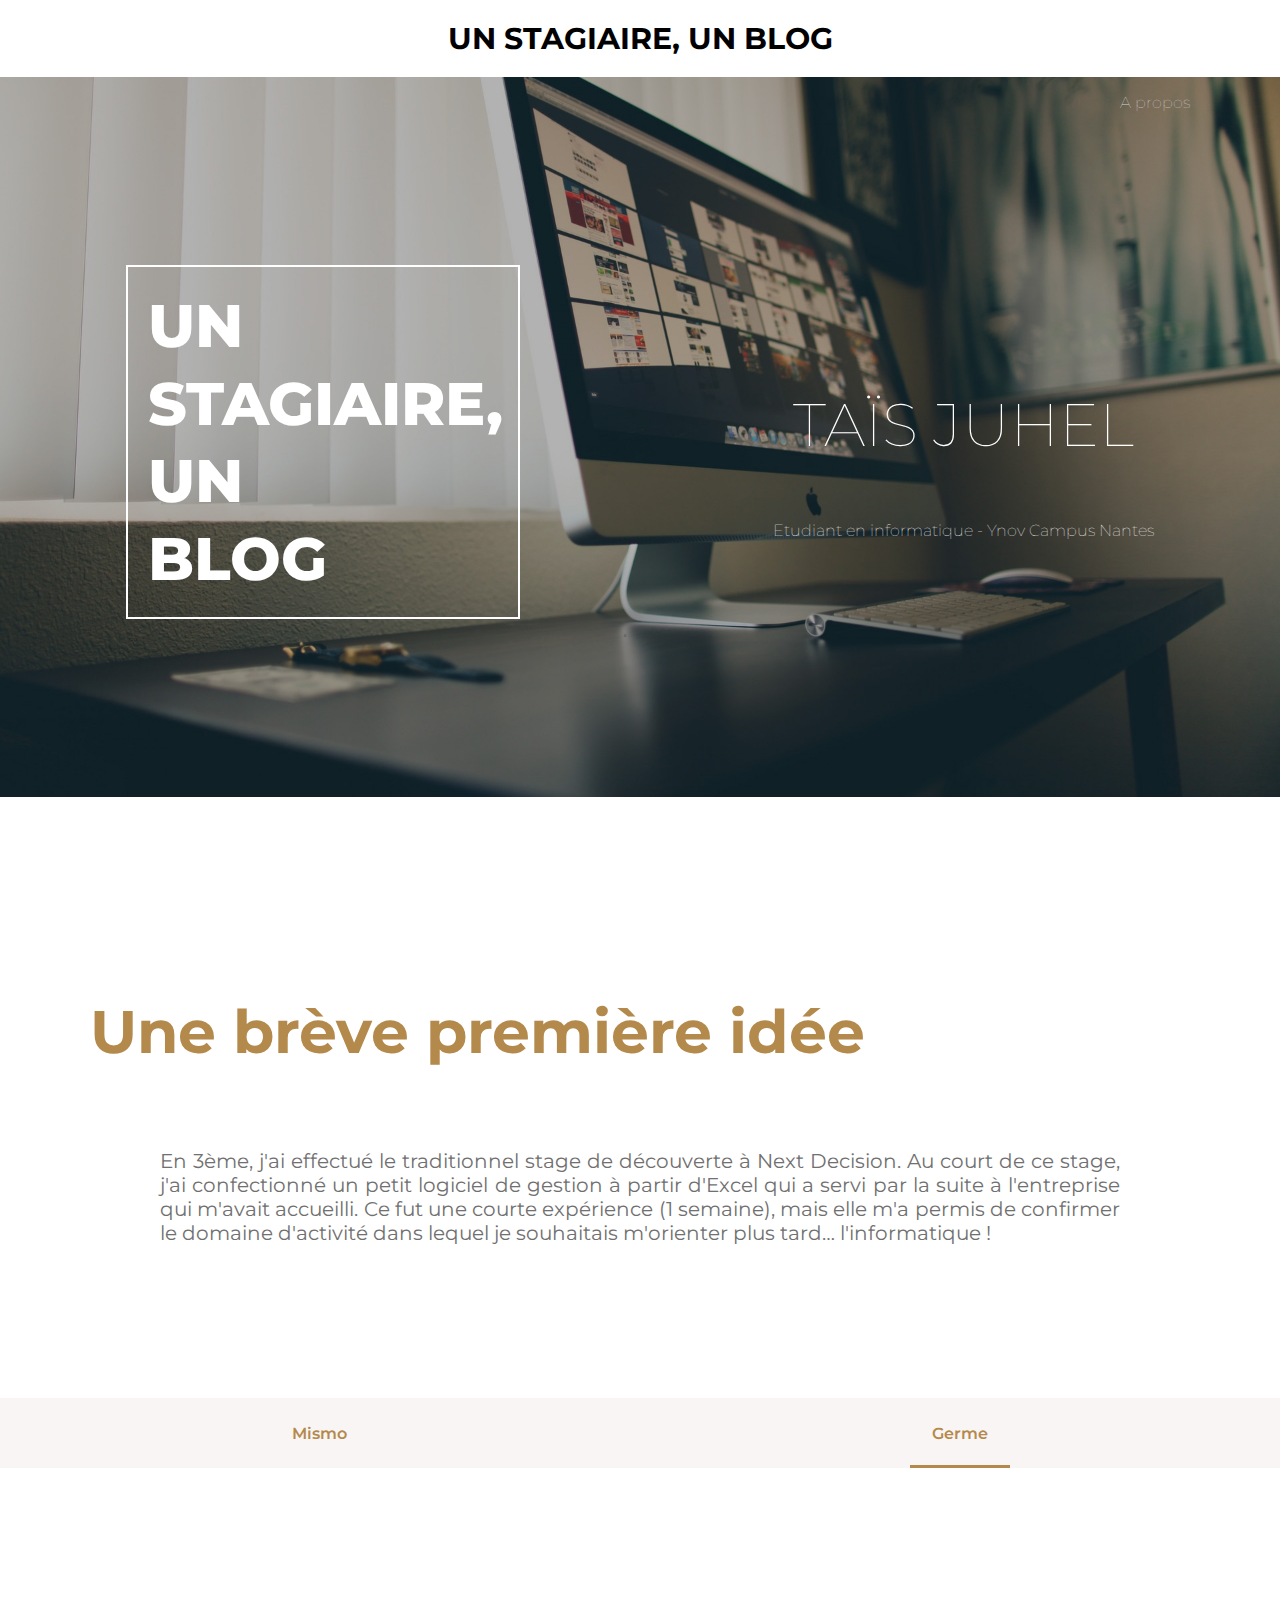
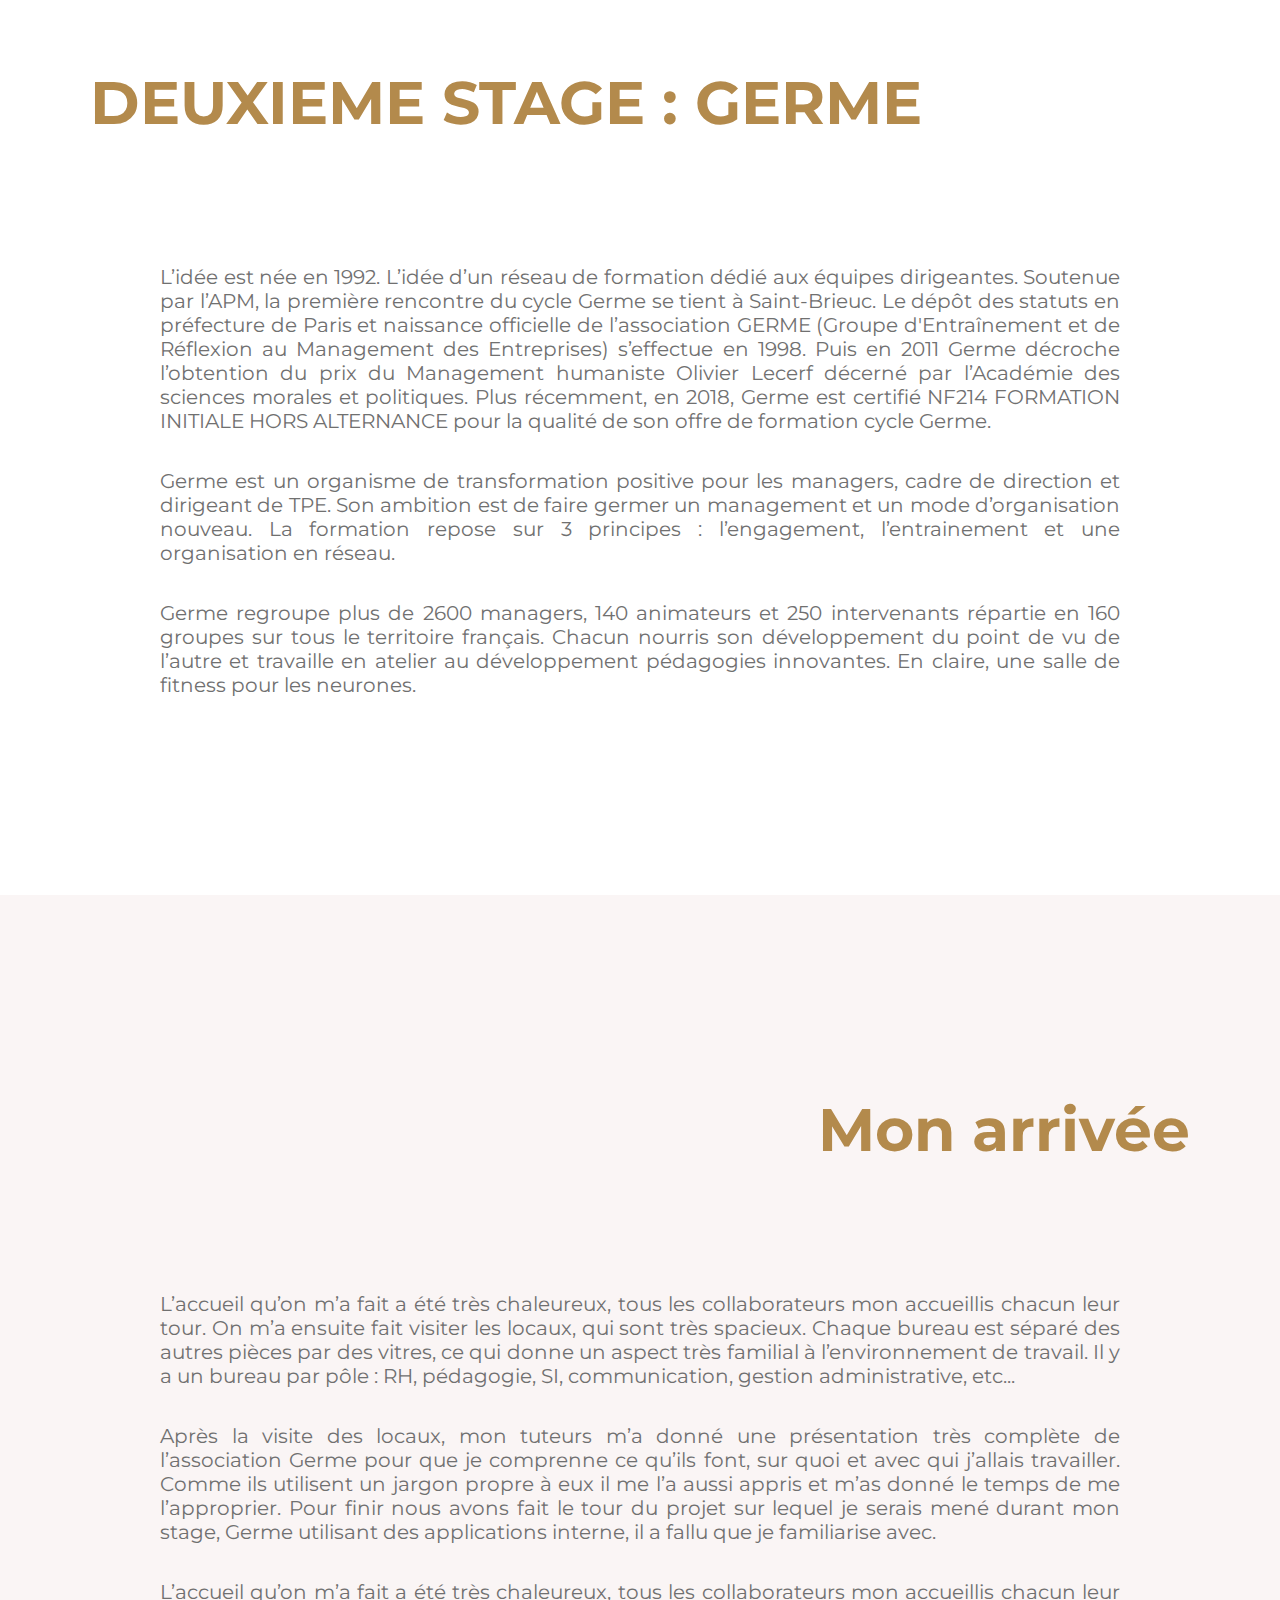
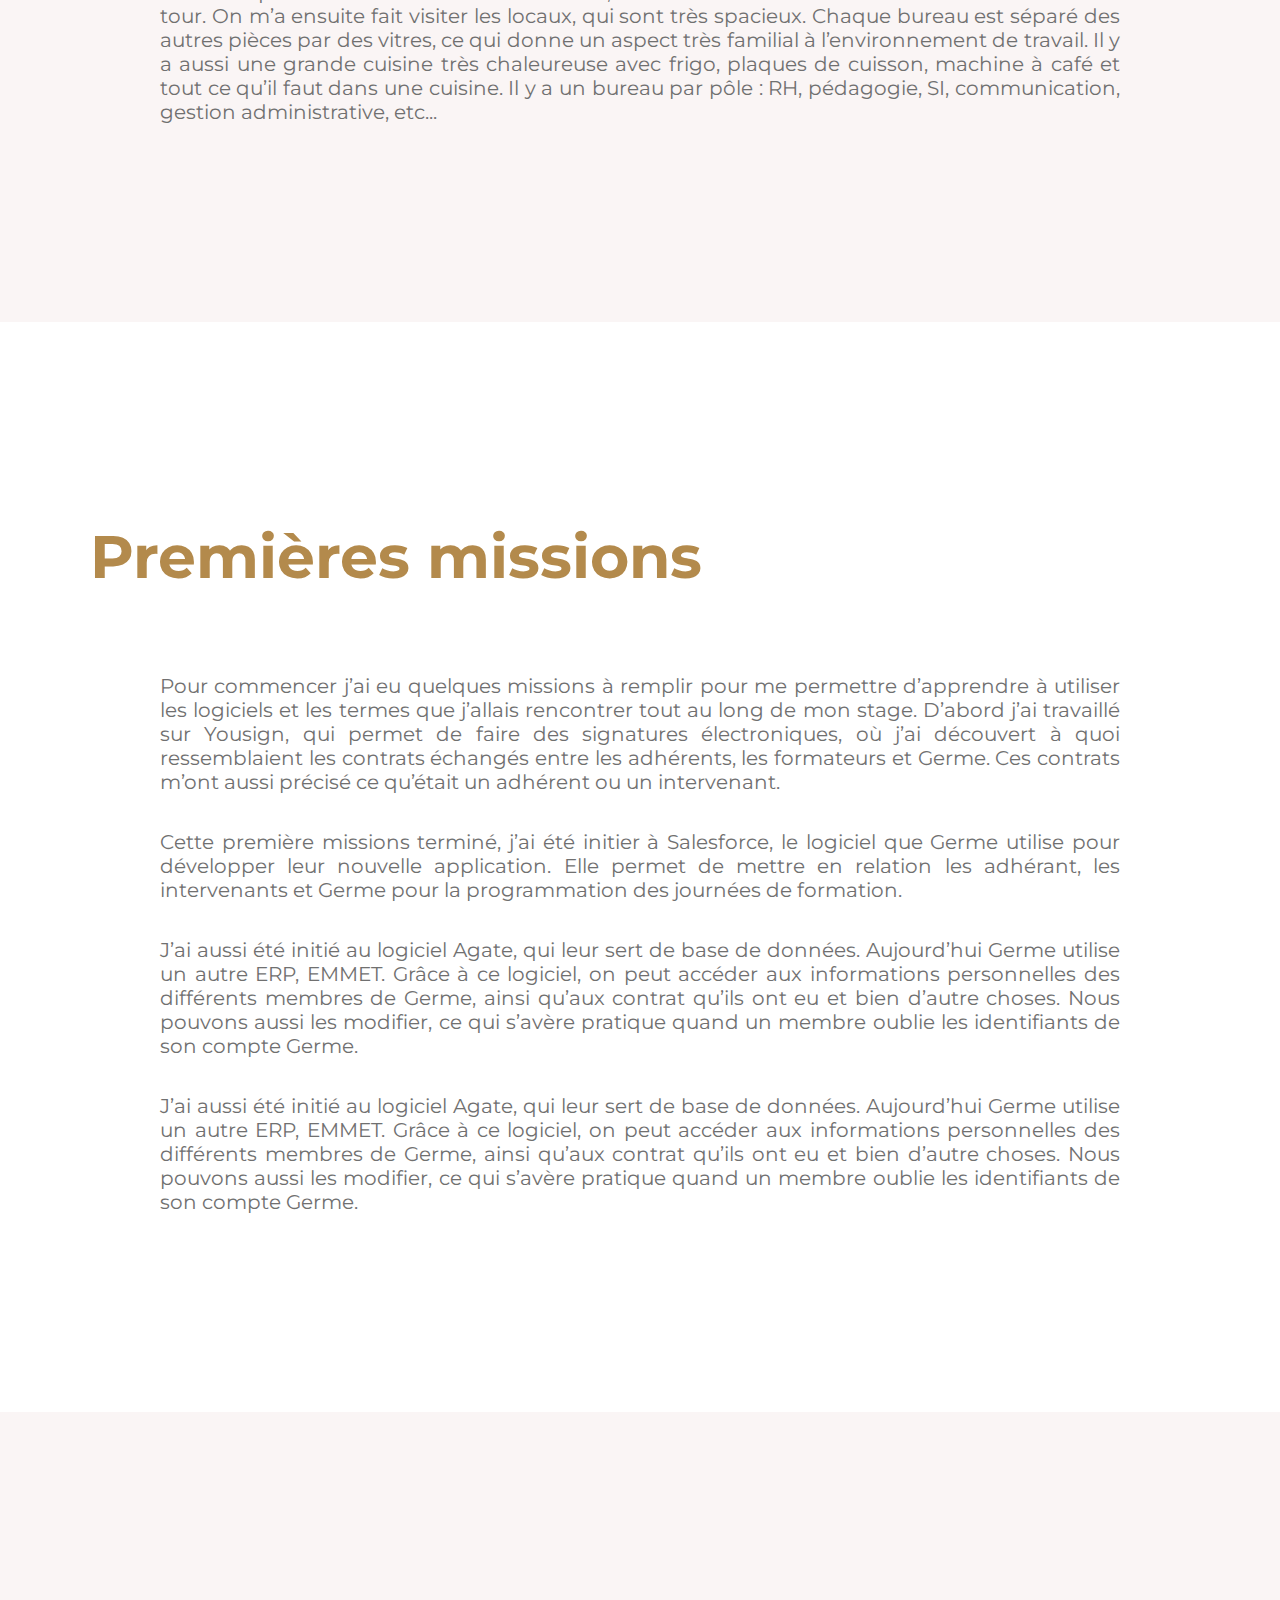
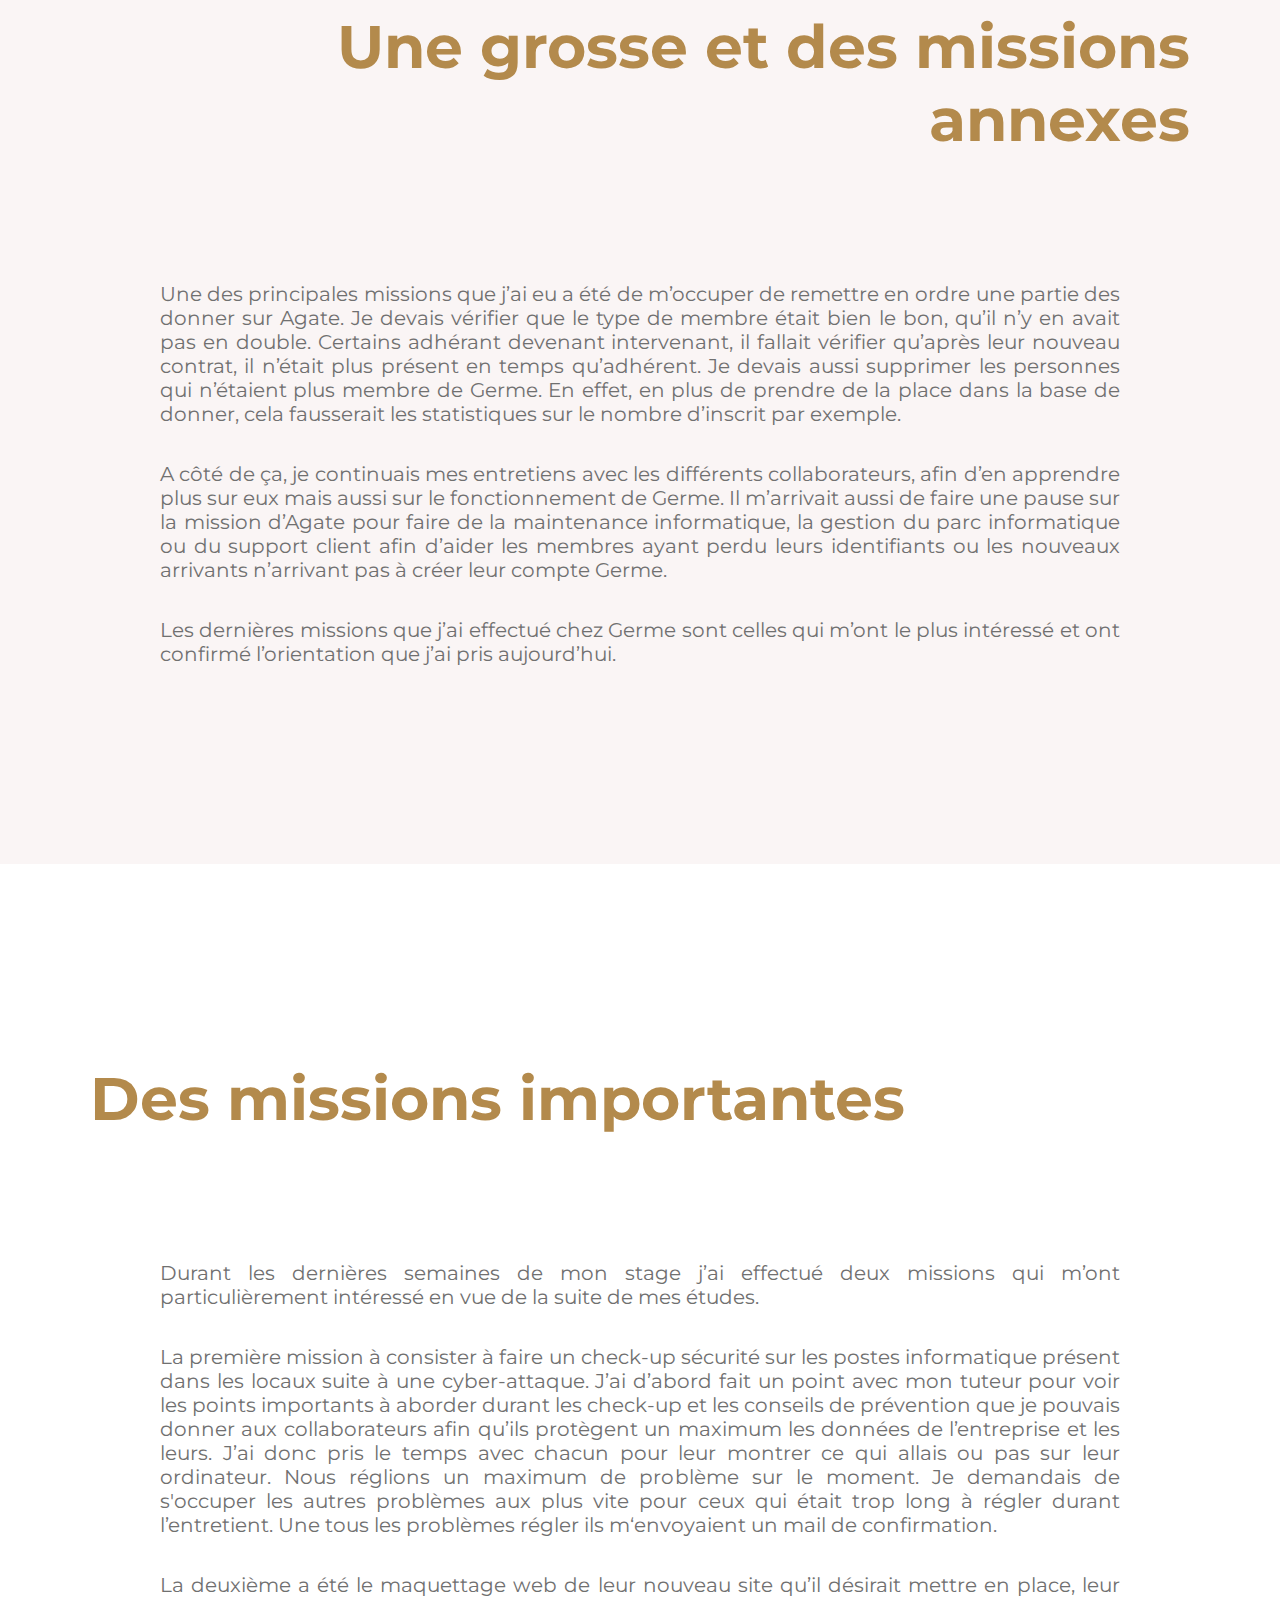
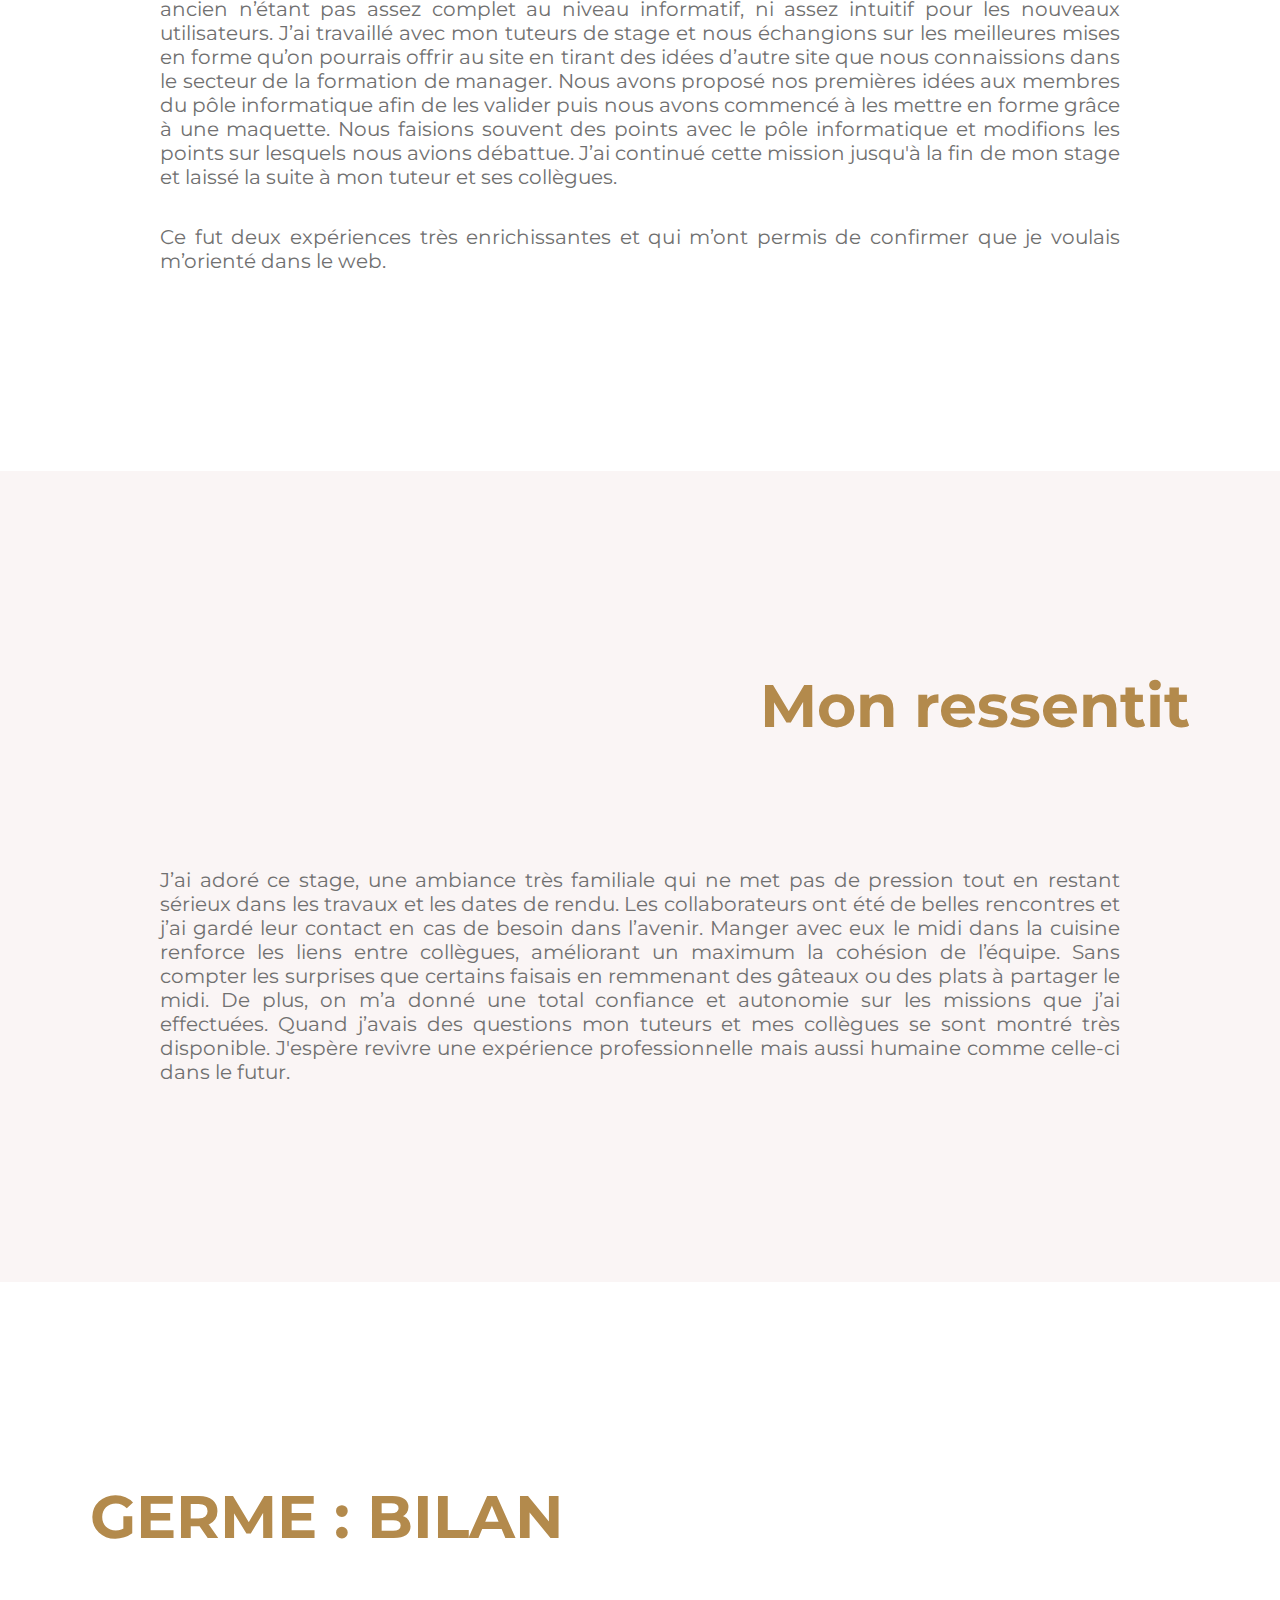
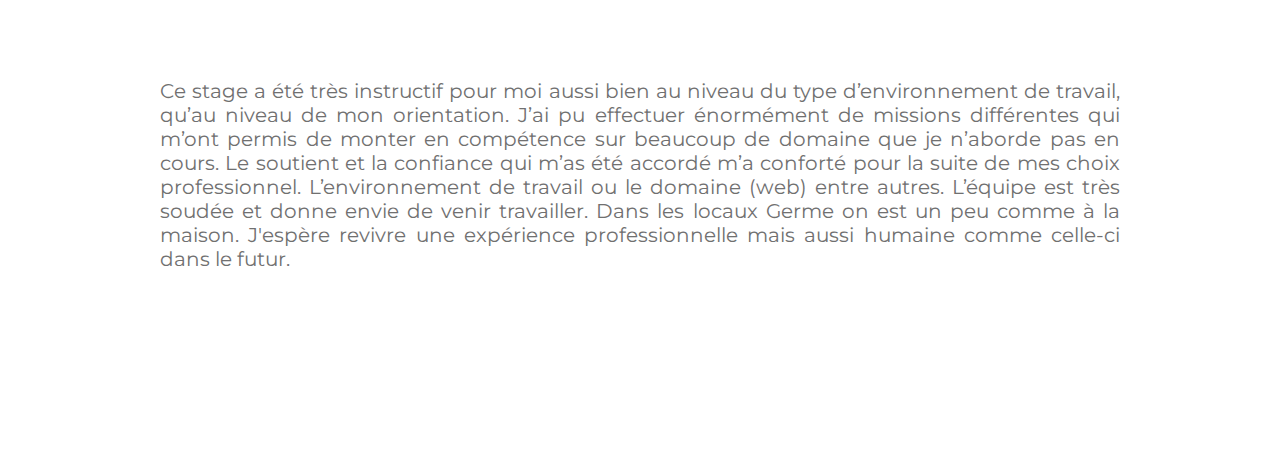
==== commit 8aed6876: "responsiveBlog" ====
--- a/blog-germe.html
+++ b/blog-germe.html
@@ -6,13 +6,13 @@
     <meta http-equiv="X-UA-Compatible" content="ie=edge">
     <link rel="stylesheet" href="css/blog.css">
     <link href="https://fonts.googleapis.com/css?family=Montserrat:400,800&display=swap" rel="stylesheet">
-    <title>Un stagiaire, un blog</title>
+    <title>Un stagiaire, un blog - Germe</title>
 </head>
 <body>
     <h1>UN STAGIAIRE, UN BLOG</h1>
     <section id="pres">
         <div id="svg">
-           <a id="aPropos" href="/">A propos</a>
+           <a id="aPropos" href="index.html">A propos</a>
         </div>
         <div id="profPres">
             <div id="cadre">
--- a/css/blog.css
+++ b/css/blog.css
@@ -18,7 +18,7 @@
   font-weight: lighter;
   text-align: center;
   background: url(../img/applePC.jpg);
-  background-size: 100%;
+  background-size: cover;
 }
 
 #pers img {
@@ -26,9 +26,30 @@
 }
 
 #profPres {
+  display: -webkit-box;
+  display: -ms-flexbox;
+  display: flex;
+  -ms-flex-pack: distribute;
+      justify-content: space-around;
+  -webkit-box-align: center;
+      -ms-flex-align: center;
+          align-items: center;
   position: relative;
   color: white;
   text-align: left;
+  height: 70vh;
+}
+
+@media screen and (max-width: 1024px) {
+  #profPres {
+    -webkit-box-orient: vertical;
+    -webkit-box-direction: normal;
+        -ms-flex-direction: column;
+            flex-direction: column;
+    -webkit-box-pack: center;
+        -ms-flex-pack: center;
+            justify-content: center;
+  }
 }
 
 #svg {
@@ -52,29 +73,57 @@
 }
 
 #cadre {
-  display: inline-block;
-  margin-left: 20%;
+  display: -webkit-box;
+  display: -ms-flexbox;
+  display: flex;
+  -webkit-box-orient: vertical;
+  -webkit-box-direction: normal;
+      -ms-flex-direction: column;
+          flex-direction: column;
+  -ms-flex-pack: distribute;
+      justify-content: space-around;
   border: solid 2px white;
-  padding: 2%;
+  padding: 20px;
+  width: 350px;
+  height: 310px;
+}
+
+@media screen and (max-width: 1024px) {
+  #cadre {
+    width: 100px;
+    height: 90px;
+    margin-bottom: 30px;
+  }
 }
 
 #cadre p {
+  font-size: 60px;
+  font-weight: 800;
   margin: 0;
-  margin-bottom: 8%;
-  font-size: 60px;
-  height: 50px;
-  font-weight: 800;
+}
+
+@media screen and (max-width: 1024px) {
+  #cadre p {
+    font-size: 18px;
+    height: auto;
+    margin-bottom: auto;
+  }
 }
 
 #info {
   text-align: center;
-  position: absolute;
   left: 55%;
   top: 60%;
 }
 
 #info #name {
   font-size: 60px;
+}
+
+@media screen and (max-width: 1024px) {
+  #info #name {
+    margin: 0;
+  }
 }
 
 article {
@@ -86,6 +135,13 @@
   margin: 7vh 7vw;
   color: #B38A4C;
   font-size: 60px;
+  text-align: left;
+}
+
+@media screen and (max-width: 780px) {
+  article h2 {
+    font-size: 40px;
+  }
 }
 
 article p {
@@ -94,6 +150,12 @@
   font-size: 20px;
   color: #707070;
   width: 75%;
+}
+
+@media screen and (max-width: 780px) {
+  article p {
+    font-size: 14px;
+  }
 }
 
 article .firstP {
